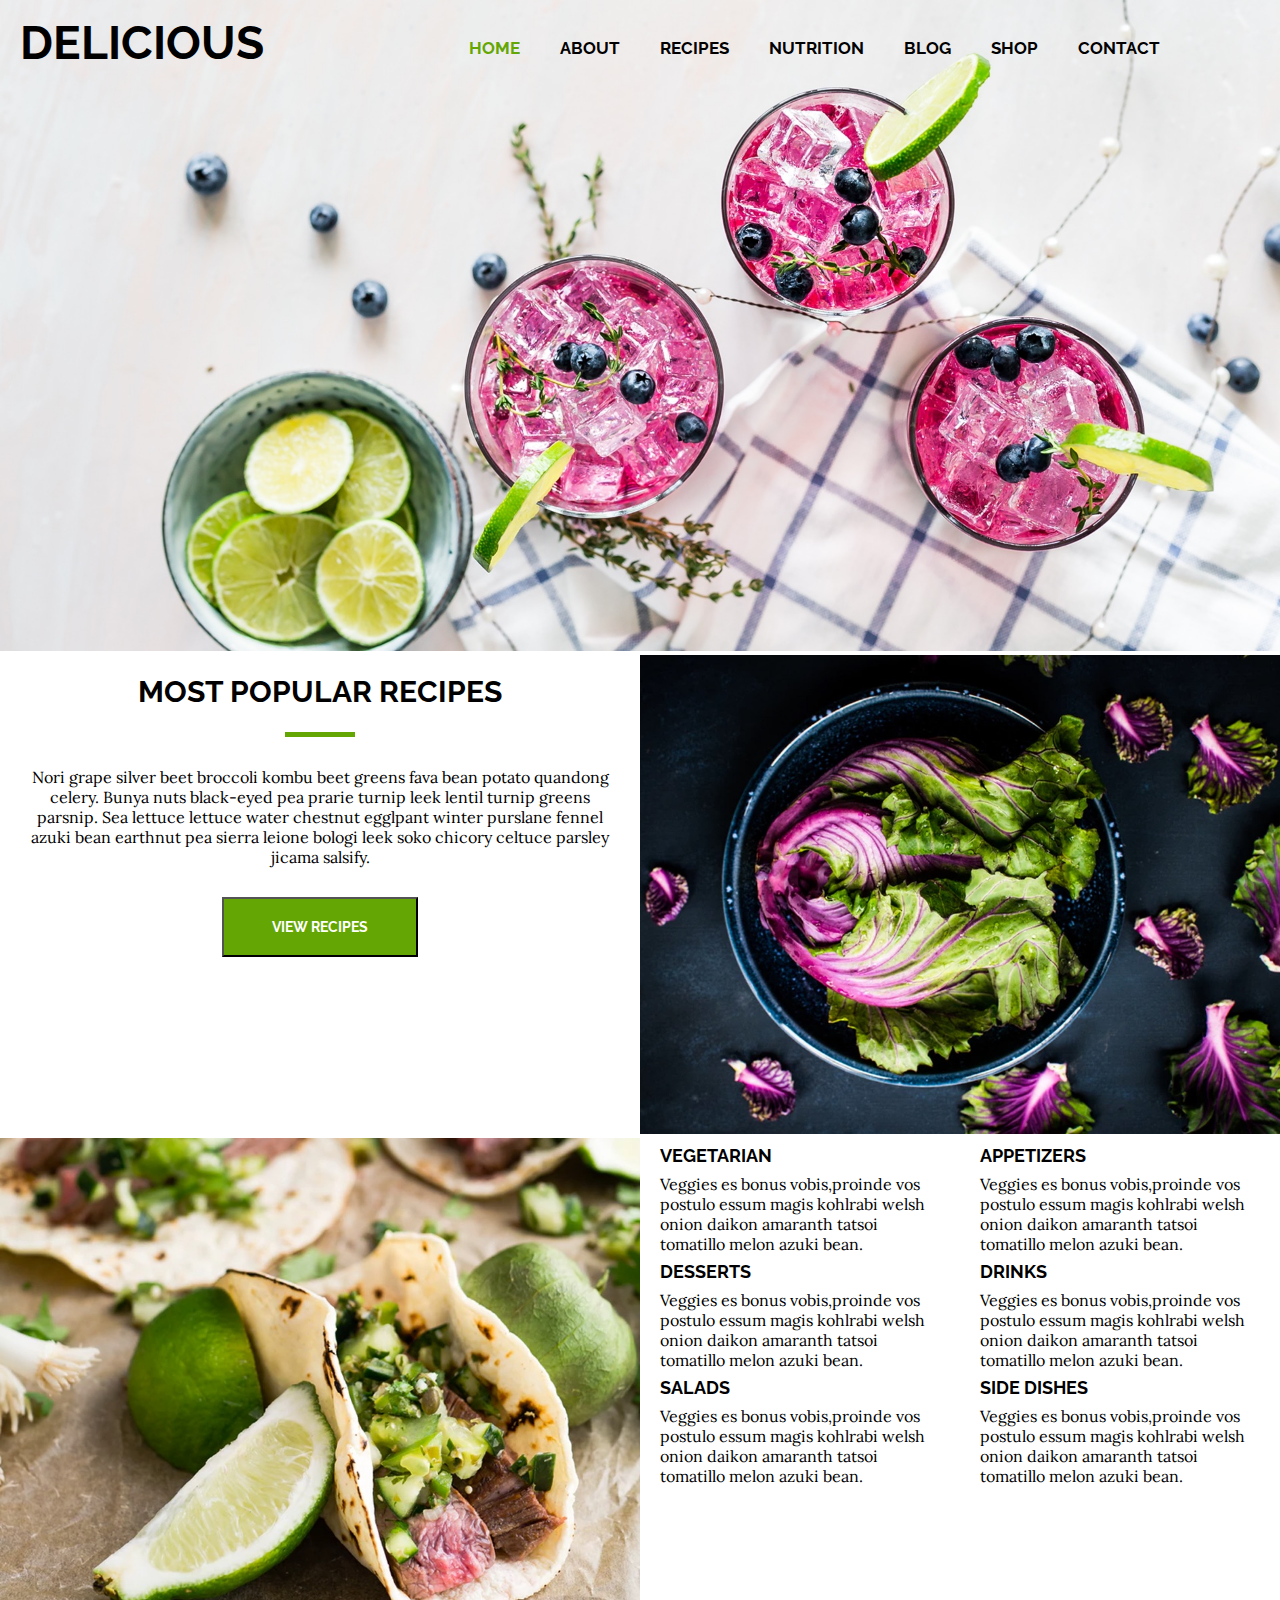
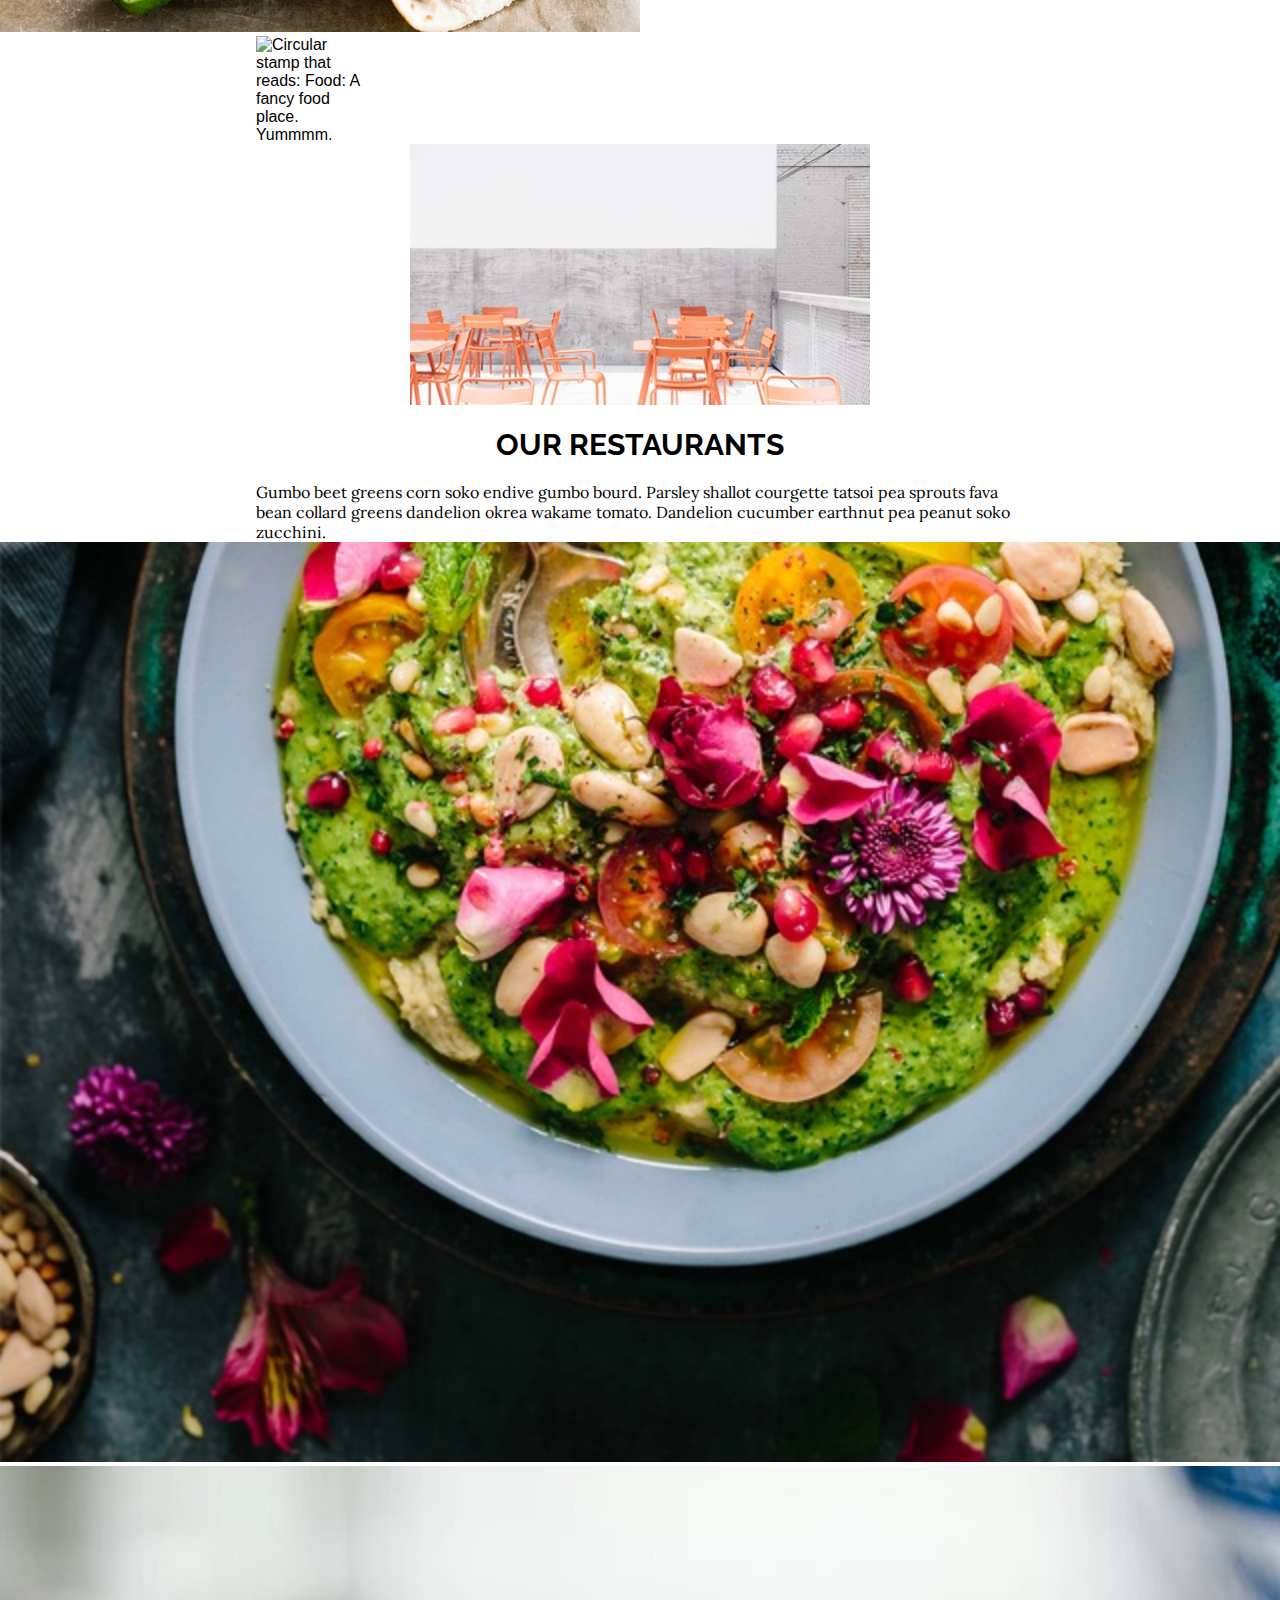
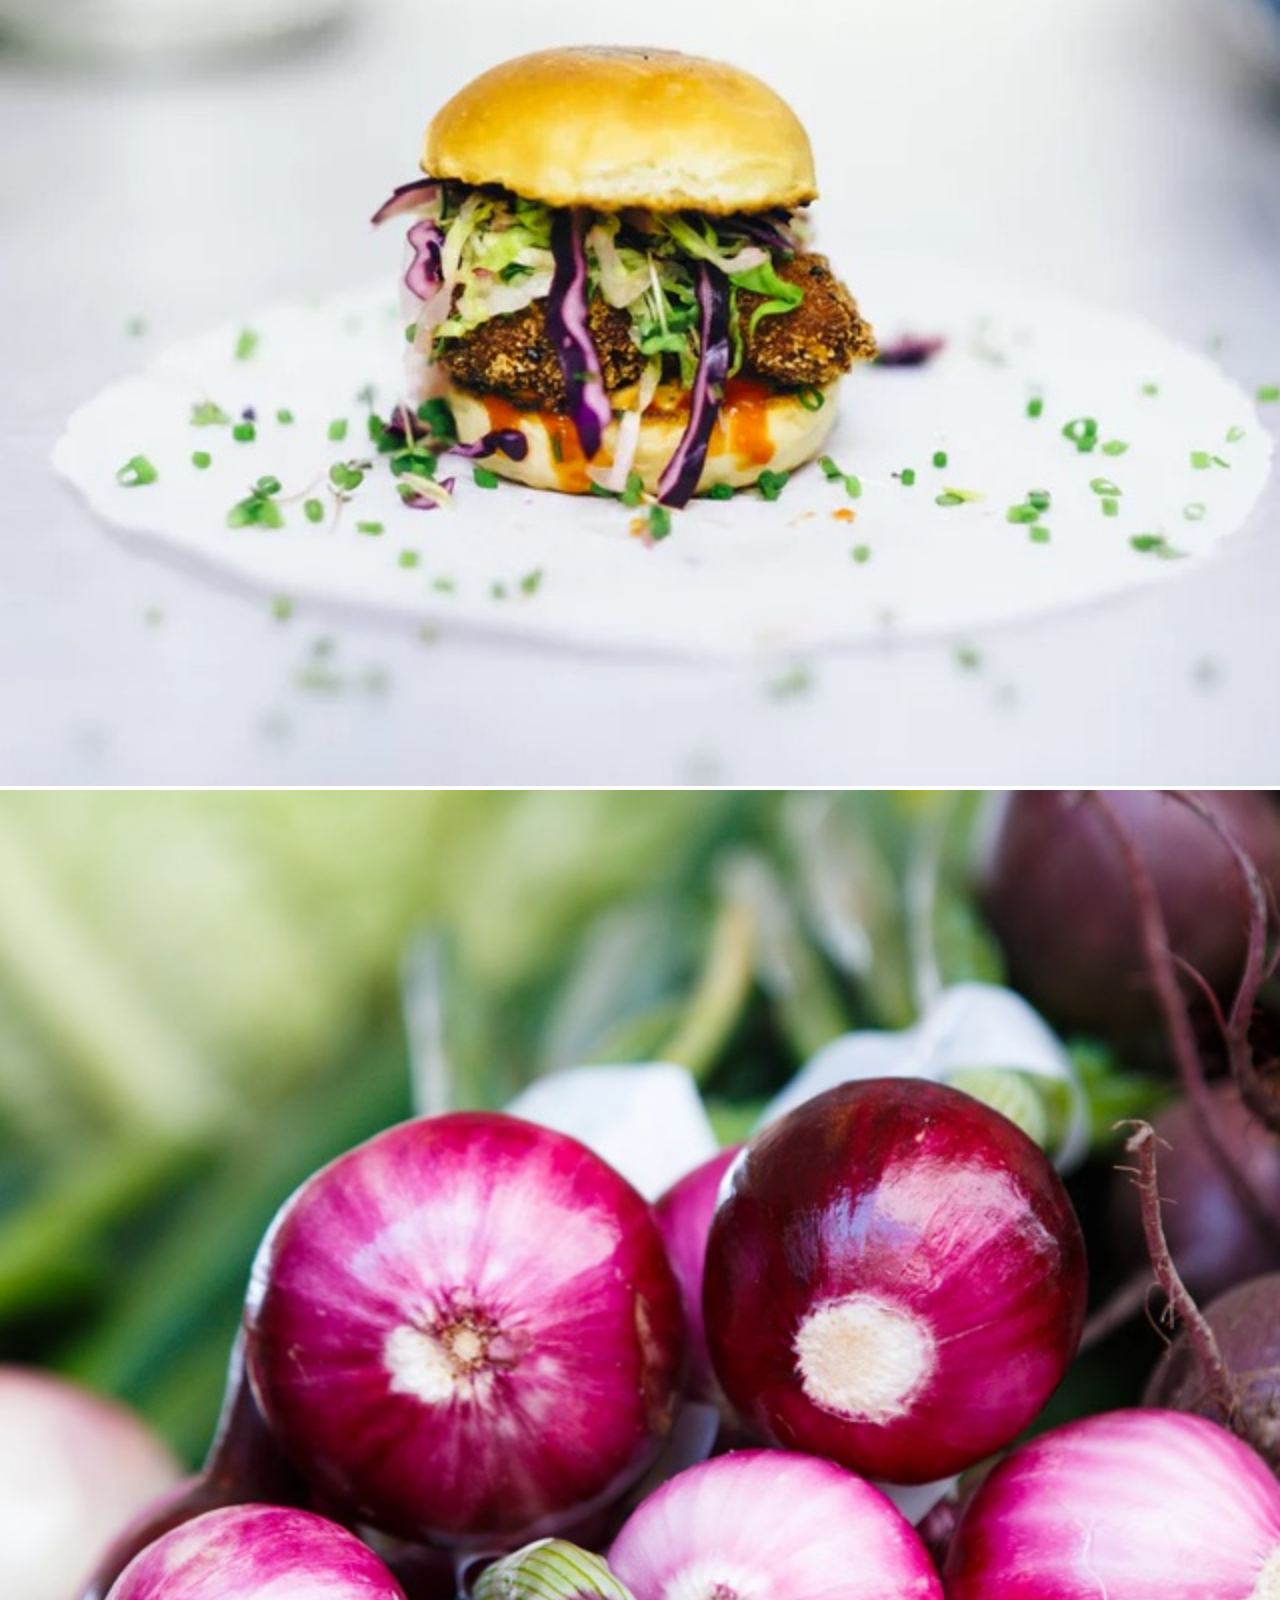
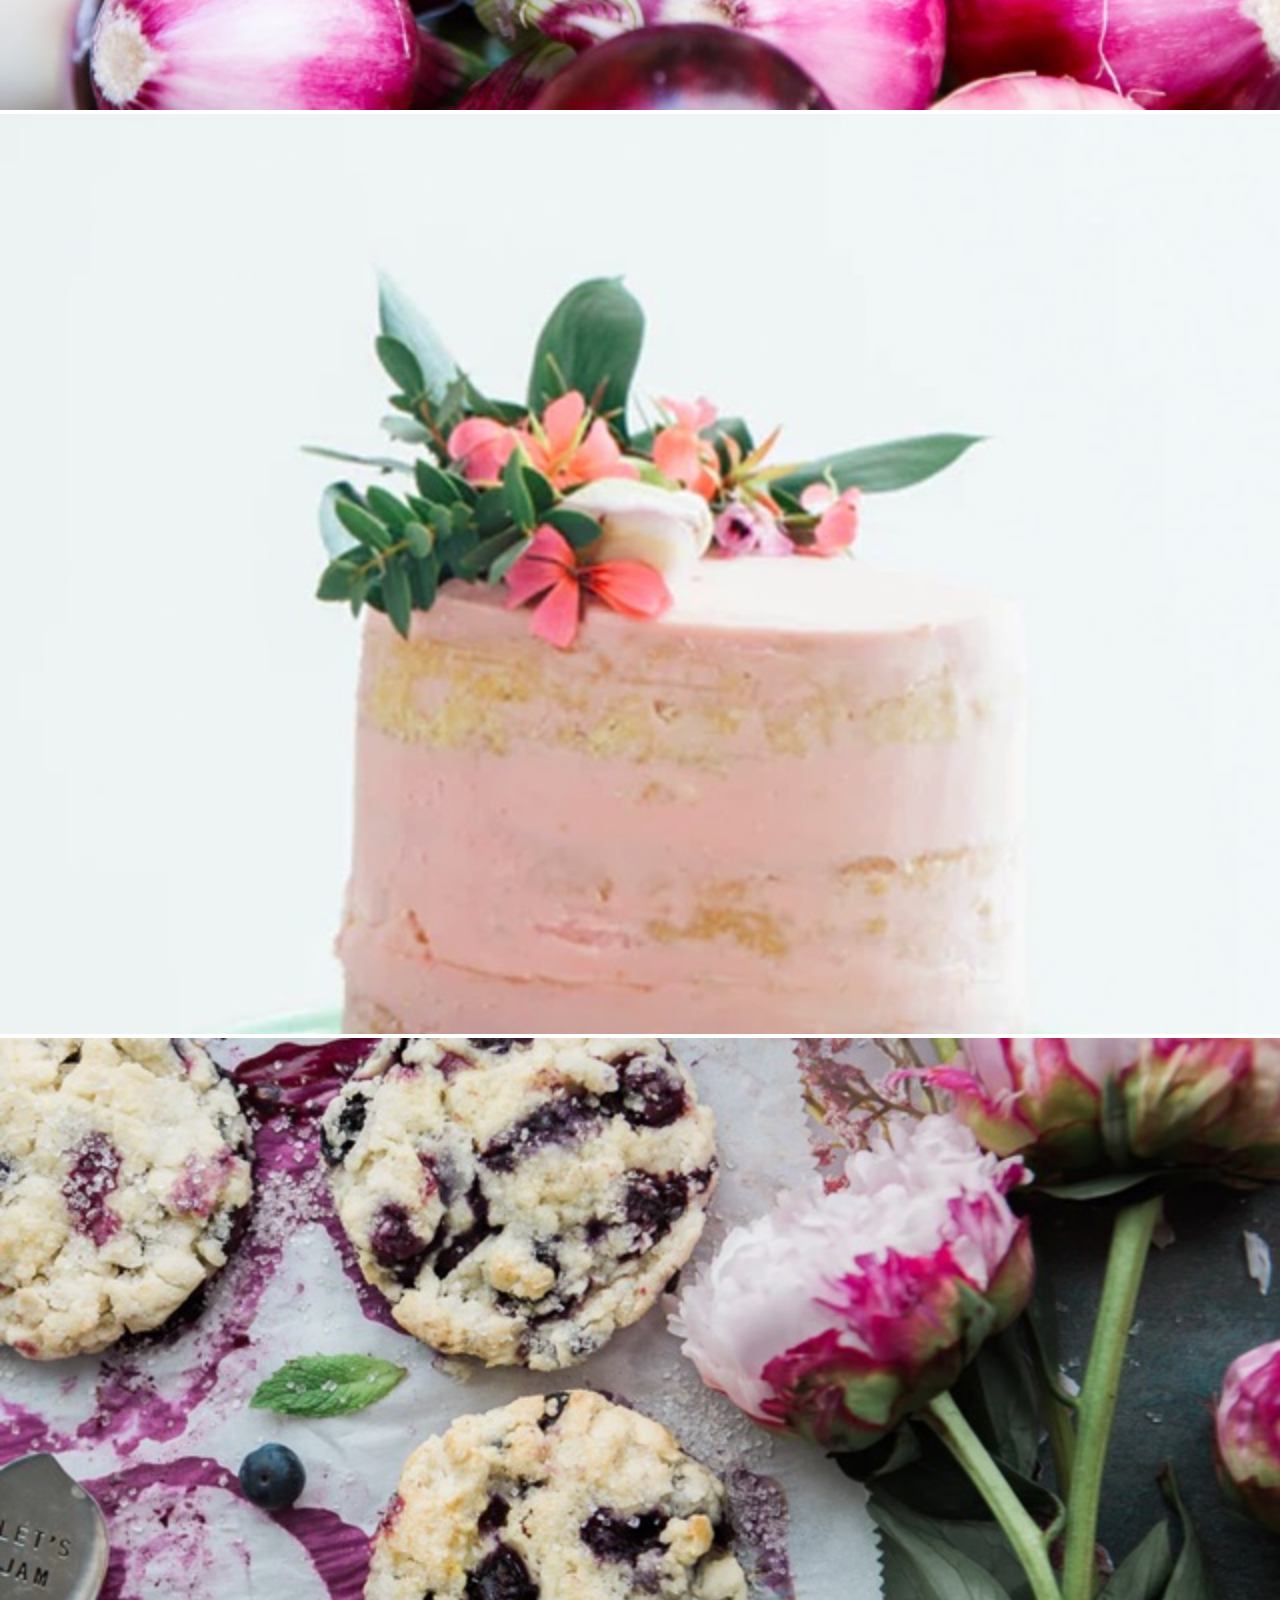
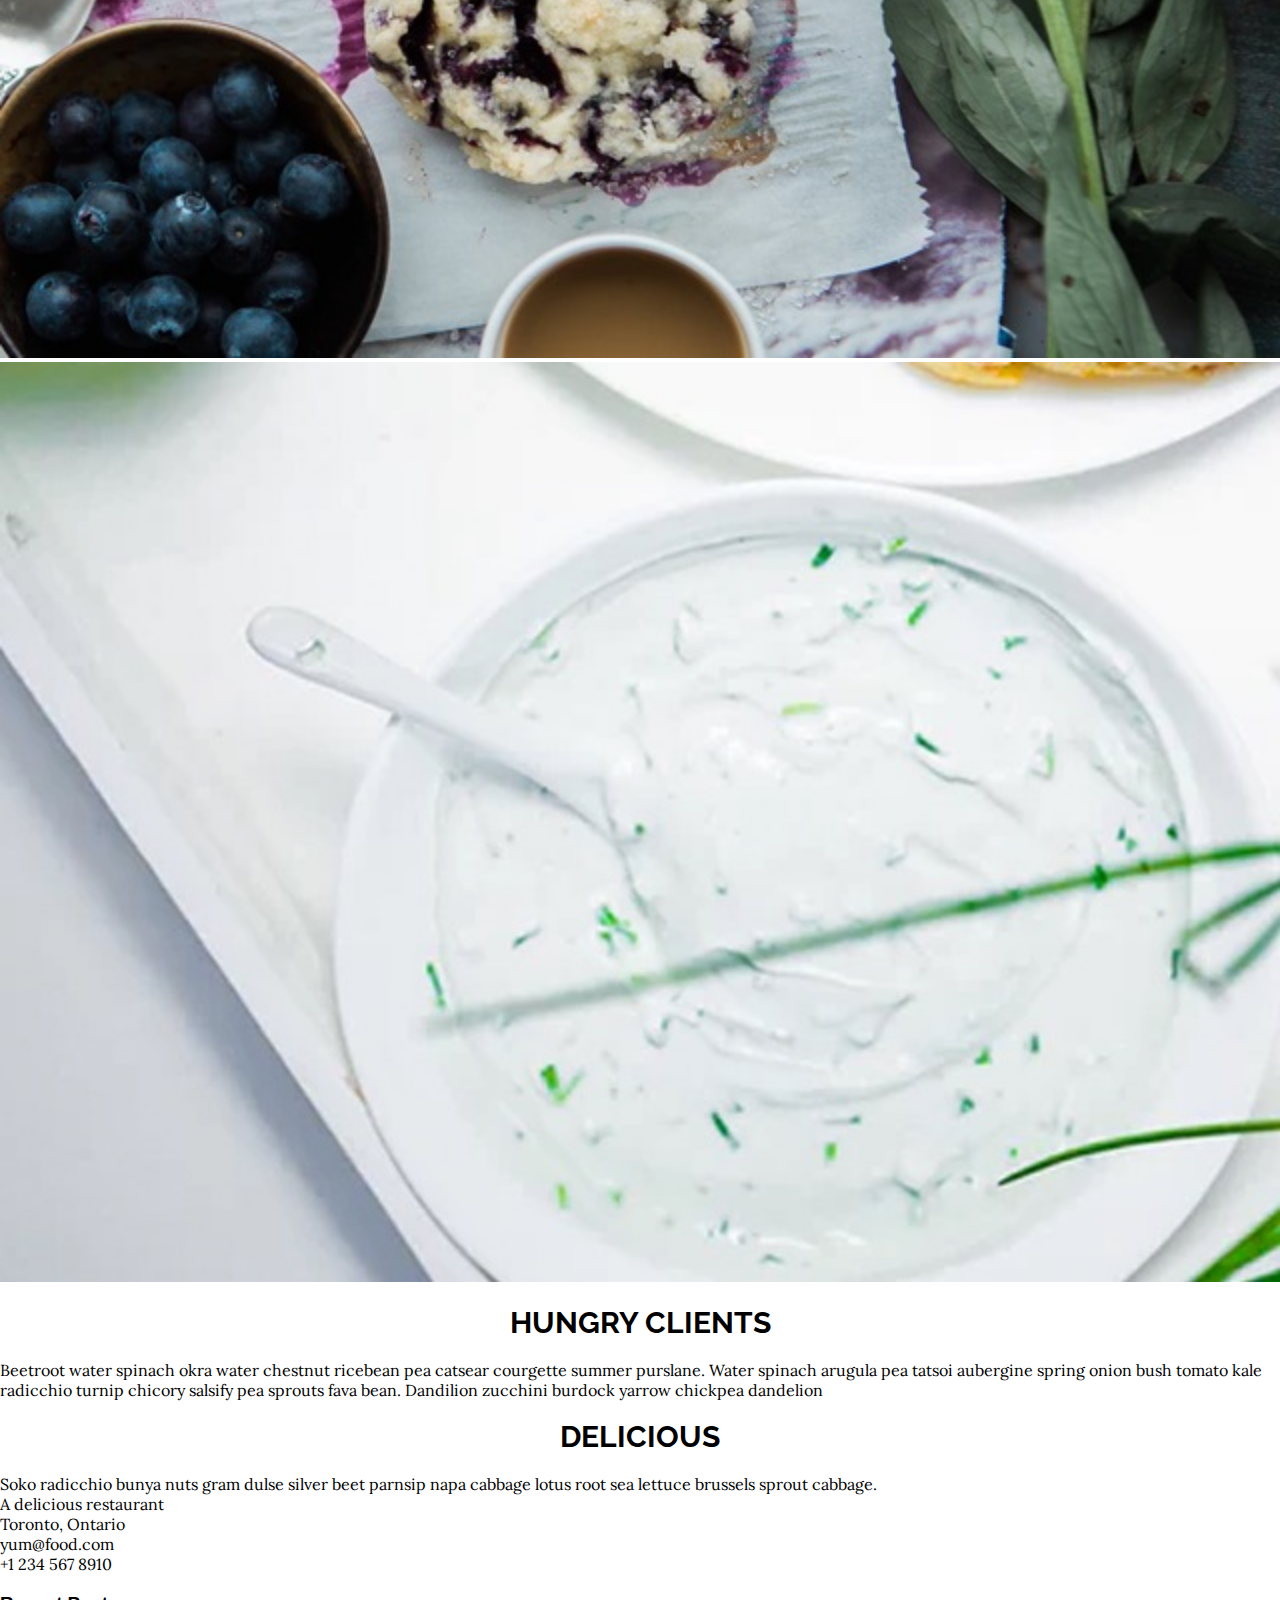
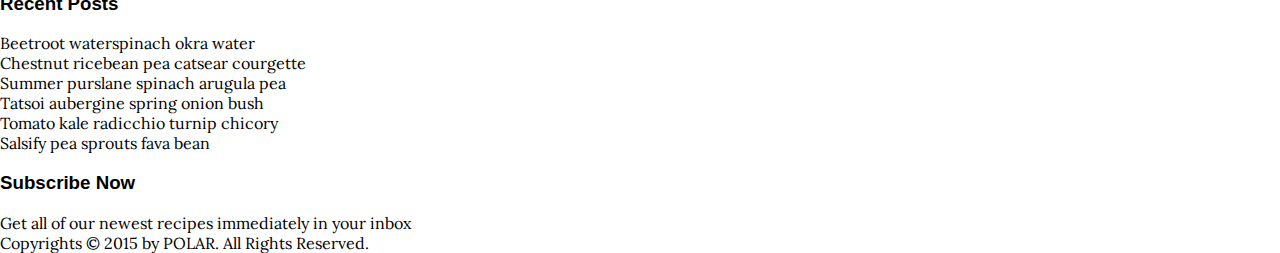
==== index.html @ 6474cfdb "initial commit" ====
<!DOCTYPE html>
<html lang="en">

<head>
    <meta charset="UTF-8">
    <meta name="viewport" content="width=device-width, initial-scale=1.0">
    <meta http-equiv="X-UA-Compatible" content="ie=edge">
    <link rel="stylesheet" type="text/css" href="styles/main.css">
    <link href="https://fonts.googleapis.com/css?family=Lora:400,400i|Raleway:400,700" rel="stylesheet">
    <link rel="stylesheet" href="https://use.fontawesome.com/releases/v5.2.0/css/all.css" integrity="sha384-hWVjflwFxL6sNzntih27bfxkr27PmbbK/iSvJ+a4+0owXq79v+lsFkW54bOGbiDQ" crossorigin="anonymous">

    <title>Delicious</title>
</head>

<body>
    <!--page header, includes navigation and hero image-->
    <header class="clearfix">
        <h1 class="logo">Delicious</h1>
        <nav>
            <ul class="navList">
                <li><a class="active" href="#">Home</a></li>
                <li><a href="#">About</a></li>
                <li><a href="#">Recipes</a></li>
                <li><a href="#">Nutrition</a></li>
                <li><a href="#">Blog</a></li>
                <li><a href="#">Shop</a></li>
                <li><a href="#">Contact</a></li>
                <li><a href="#"><i class="fas fa-shopping-bag"></i></a></li>
                <li><a href="#"><i class="fas fa-search"></i></a></li>
            </ul>
        </nav>
    </header>
    <!--main: includes 4 sections that contain the page's content-->
    <main>
        <!--section: hero -->
        <section class="hero">
        <img src="assets/home-1.jpeg" alt="arial photo of three blueberry drinks in glasses with ice, lime and thyme">
        </section>
        <!--section: most popular recipes-->
        <section class="popularRecipes clearfix;">
            <div class="half box1">
                <h2>Most Popular Recipes</h2>
                <div class="underline"></div>
                <p>Nori grape silver beet broccoli kombu beet greens fava bean potato quandong celery. Bunya nuts black-eyed pea prarie turnip leek lentil turnip greens parsnip. Sea lettuce lettuce water chestnut egglpant winter purslane fennel azuki bean earthnut pea sierra leione bologi leek soko chicory celtuce parsley jicama salsify.</p>
                <button>View Recipes</button>
            </div>
            <div class="half box2">
                <img src="assets/home-2.jpeg" alt="arial photo of bowl with lettuce">
            </div>
            <div class="half box3">
                <img src="assets/home-3.jpeg" alt="taco with lime slice">
            </div>
            <div class="half box4 clearfix">
                <div class="recipeTypeWrapper">
                    <div class="recipeType">
                        <h3>Vegetarian</h3>
                        <p>Veggies es bonus vobis,proinde vos postulo essum magis kohlrabi welsh onion daikon amaranth tatsoi tomatillo melon azuki bean.</p>
                    </div>
                    <div class="recipeType">
                        <h3>Appetizers</h3>
                        <p>Veggies es bonus vobis,proinde vos postulo essum magis kohlrabi welsh onion daikon amaranth tatsoi tomatillo melon azuki bean.</p>
                    </div>
                    <div class="recipeType">
                        <h3>Desserts</h3>
                        <p>Veggies es bonus vobis,proinde vos postulo essum magis kohlrabi welsh onion daikon amaranth tatsoi tomatillo melon azuki bean.</p>
                    </div>
                    <div class="recipeType">
                        <h3>Drinks</h3>
                        <p>Veggies es bonus vobis,proinde vos postulo essum magis kohlrabi welsh onion daikon   amaranth tatsoi tomatillo melon azuki bean.</p>
                    </div>
                    <div class="recipeType">
                        <h3>Salads</h3>
                        <p>Veggies es bonus vobis,proinde vos postulo essum magis kohlrabi welsh onion daikon amaranth tatsoi tomatillo melon azuki bean.</p>
                    </div>
                    <div class="recipeType">
                        <h3>Side Dishes</h3>
                        <p>Veggies es bonus vobis,proinde vos postulo essum magis kohlrabi welsh onion daikon amaranth tatsoi tomatillo melon azuki bean.</p>
                    </div>
                </div>
            </div>
        </section>
        <!--section: our restaurants-->
        <section class="ourRestaurants">
            <div class="wrapper">
                <div class="imageWrapper">
                    <div class="imgContainer">
                        <img src="assets/home-circle-text.png" alt="Circular stamp that reads: Food: A fancy food place. Yummmm.">
                    </div>
                    <div class="imgContainer">
                        <img src="assets/home-4.jpeg" alt="orange metal tables and chairs">
                    </div>
                </div>
                <h2>Our Restaurants</h2>
                <p>Gumbo beet greens corn soko endive gumbo bourd. Parsley shallot courgette tatsoi pea sprouts fava bean collard greens dandelion okrea wakame tomato. Dandelion cucumber earthnut pea peanut soko zucchini.</p>
            </div>
        </section>
        <!--section: image gallery-->
        <section class="imageGallery">
            <div class="imgContainer">
                <img src="assets/home-5.jpeg" alt="arial shot of what appears to be a vibrant salad">
            </div>
            <div class="imgContainer">
                <img src="assets/home-6.jpeg" alt="sandwich with healthy toppings">
            </div>
            <div class="imgContainer">
                <img src="assets/home-7.jpeg" alt="a pile of onions">   
            </div>
            <div class="imgContainer">
                <img src="assets/home-8.jpeg" alt="layered cake with floral decorations">
            </div>
            <div class="imgContainer">
                <img src="assets/home-9.jpeg" alt="arial shot of blueberry muffins">
            </div>
            <div class="imgContainer">
                <img src="assets/home-10.jpeg" alt="arial shot of dip in a bowl">
            </div>
        </section>
        <!--section: testimonials-->
        <section class="testimonials">
            <h2>Hungry Clients</h2>
            <div class="quotationMark quoteLeft">
                <i class="fas fa-quote-left"></i>
            </div>
            <p>Beetroot water spinach okra water chestnut ricebean pea catsear courgette summer purslane. Water spinach arugula pea tatsoi aubergine spring onion bush tomato kale radicchio turnip chicory salsify pea sprouts fava bean. Dandilion zucchini burdock yarrow chickpea dandelion</p>
            <div class="quotationMark quoteRight">
                <i class="fas fa-quote-right"></i>
            </div>
            <div class="testimonialControls">
                <i class="fas fa-angle-left"></i>
                <i class="fas fa-angle-right"></i>
            </div>
        </section>
    </main>
    <footer>
        <section class="footerMain">
            <div class="footerContact"></div>
            <h2>Delicious</h2>
            <p>Soko radicchio bunya nuts gram dulse silver beet parnsip napa cabbage lotus root sea lettuce brussels sprout
                cabbage.</p>
            <p>A delicious restaurant
                <br>Toronto, Ontario</p>
            <p>yum@food.com</p>
            <p>+1 234 567 8910</p>
            <div class="footerRecent">
                <h3>Recent Posts</h3>
                <p>Beetroot waterspinach okra water</p>
                <p>Chestnut ricebean pea catsear courgette</p>
                <p>Summer purslane spinach arugula pea</p>
                <p>Tatsoi aubergine spring onion bush</p>
                <p>Tomato kale radicchio turnip chicory</p>
                <p>Salsify pea sprouts fava bean</p>
            </div>
            <div class="footerSubscribe">
                <h3>Subscribe Now</h3>
                <p>Get all of our newest recipes immediately in your inbox</p>
                <div class="social">
                    <i class="fab fa-facebook-f"></i>
                    <i class="fab fa-twitter"></i>
                    <i class="fab fa-instagram"></i>
                </div>
            </div>
        </section>
        <section class="footerLegal">
            <p>Copyrights &copy; 2015 by
                <a>POLAR</a>. All Rights Reserved.</p>
        </section>
    </footer>
</body>

</html>
---- styles/main.css ----
/* General Styles */

article,aside,details,figcaption,figure,footer,header,hgroup,nav,section,summary{display:block;}audio,canvas,video{display:inline-block;}audio:not([controls]){display:none;height:0;}[hidden]{display:none;}html{font-family:sans-serif;-webkit-text-size-adjust:100%;-ms-text-size-adjust:100%;}a:focus{outline:thin dotted;}a:active,a:hover{outline:0;}h1{font-size:2em;}abbr[title]{border-bottom:1px dotted;}b,strong{font-weight:700;}dfn{font-style:italic;}mark{background:#ff0;color:#000;}code,kbd,pre,samp{font-family:monospace, serif;font-size:1em;}pre{white-space:pre-wrap;word-wrap:break-word;}q{quotes:\201C \201D \2018 \2019;}small{font-size:80%;}sub,sup{font-size:75%;line-height:0;position:relative;vertical-align:baseline;}sup{top:-.5em;}sub{bottom:-.25em;}img{border:0;}svg:not(:root){overflow:hidden;}fieldset{border:1px solid silver;margin:0 2px;padding:.35em .625em .75em;}button,input,select,textarea{font-family:inherit;font-size:100%;margin:0;}button,input{line-height:normal;}button,html input[type=button],/* 1 */input[type=reset],input[type=submit]{-webkit-appearance:button;cursor:pointer;}button[disabled],input[disabled]{cursor:default;}input[type=checkbox],input[type=radio]{box-sizing:border-box;padding:0;}input[type=search]{-webkit-appearance:textfield;-moz-box-sizing:content-box;-webkit-box-sizing:content-box;box-sizing:content-box;}input[type=search]::-webkit-search-cancel-button,input[type=search]::-webkit-search-decoration{-webkit-appearance:none;}textarea{overflow:auto;vertical-align:top;}table{border-collapse:collapse;border-spacing:0;}body,figure{margin:0;}legend,button::-moz-focus-inner,input::-moz-focus-inner{border:0;padding:0;}

.clearfix:after {visibility: hidden; display: block; font-size: 0; content: ''; clear: both; height: 0; }

* { -moz-box-sizing: border-box; -webkit-box-sizing: border-box; box-sizing: border-box; }


html {
    font-size: 62.5%
}

body {
    margin:0;
    font-size: 1.6rem;
}

.wrapper {
    width: 60%;
    margin: 0 auto;
}

.imageWrapper {
    margin:0 auto;
}

img {
    width:100%;
}

/* Header Styles */

header {
    position: absolute;
    top:0;
    left:0;
    display:inline-block;
    width:100%;
    padding: 0 20px;
}

.logo {
    text-transform: uppercase;
    font-family: 'Raleway','Arial',sans-serif;
    color: #000000;
    font-size: 4.583rem;
    font-weight: 700;
    line-height: 0.524;
    text-align: left;
    float:left;
}

.underline {
    width:70px;
    background-color:#64a604;
    height:5px;
    margin: 28px auto;

}

h2 {
    font-family: 'Raleway','Arial', sans-serif;
    color: #000000;
    font-size: 3rem;
    font-weight: 700;
    line-height: 2.4rem;
    text-align: center;
    text-transform: uppercase;
}

p {
    font-family: 'Lora', serif;
    margin:0;
}

/* NAV */
nav {
    float:right;
}

ul.navList {   
    float:right;
    display:inline-block;
}

.navList li {
    list-style: none;
    float:left;
    text-align:left;
    padding: 20px 20px;
}

.navList li a {
    text-transform: uppercase;
    list-style:none;
    font-family: Raleway;
    color: #000000;
    font-size: 1.667rem;
    font-weight: 700;
    line-height: 2.4rem;
    text-align: left;
    text-decoration:none;
}

.navList a.active {
    color:#64a604;
}

.hero {
    clear:both;
}
/* SECTION - POPULAR RECIPES */
.popularRecipes {
position:relative;
}

.popularRecipes .half {
    float:left;
    width:50%;
}

.half.box1 {
    text-align:center;
    margin: 0;
    position:relative;
    padding: 0;   
}

.half.box1 p {
    margin: 30px; 0px;
}

button {
background-color:#64a604;
text-transform: uppercase;
padding: 20px 48px;
font-family: 'Raleway','Arial', sans-serif; 
color: #ffffff;
font-size: 1.4rem;
font-weight: 700;
line-height: 2.rem;
text-align: center;
}

.half.box4 {
    position:relative;
   
}

.recipeType {
    width:calc(50% - 40px);
    float:left;
    position:relative;
    margin: 0 20px;
}

.recipeTypeWrapper {
    margin:0;
}

.recipeType h3 {
    text-transform: uppercase;
    font-family: 'Raleway', 'Arial', sans-serif;
    margin:0;
    font-size:1.8rem;
    line-height:3.6rem;
    text-align: left;
}

.recipeType::before{
font-family: "Font Awesome 5 Free";
font-weight: 900;
position: absolute;
color: #333;
font-size: 3.6rem;
left: -60px;
top:5px;
margin:0 10px;

}

.recipeType:nth-child(1)::before {
    content: "\f094";
}

.recipeType:nth-child(2)::before {
    content: "\f2e7";
}

.recipeType:nth-child(3)::before {
    content: "\f0f4";
}

.recipeType:nth-child(4)::before {
    content: "\f000";
}

.recipeType:nth-child(5)::before {
    content: "\f06c";
}

.recipeType:nth-child(6)::before {
    content: "\f2e5";
}

/* SECTION - OUR RESTAURANT */

.ourRestaurants .imgContainer:first-child {
    width:15%;
    clear:both;
}

.ourRestaurants .imgContainer:nth-child(2){
    width:60%;
    margin:0 auto;
}
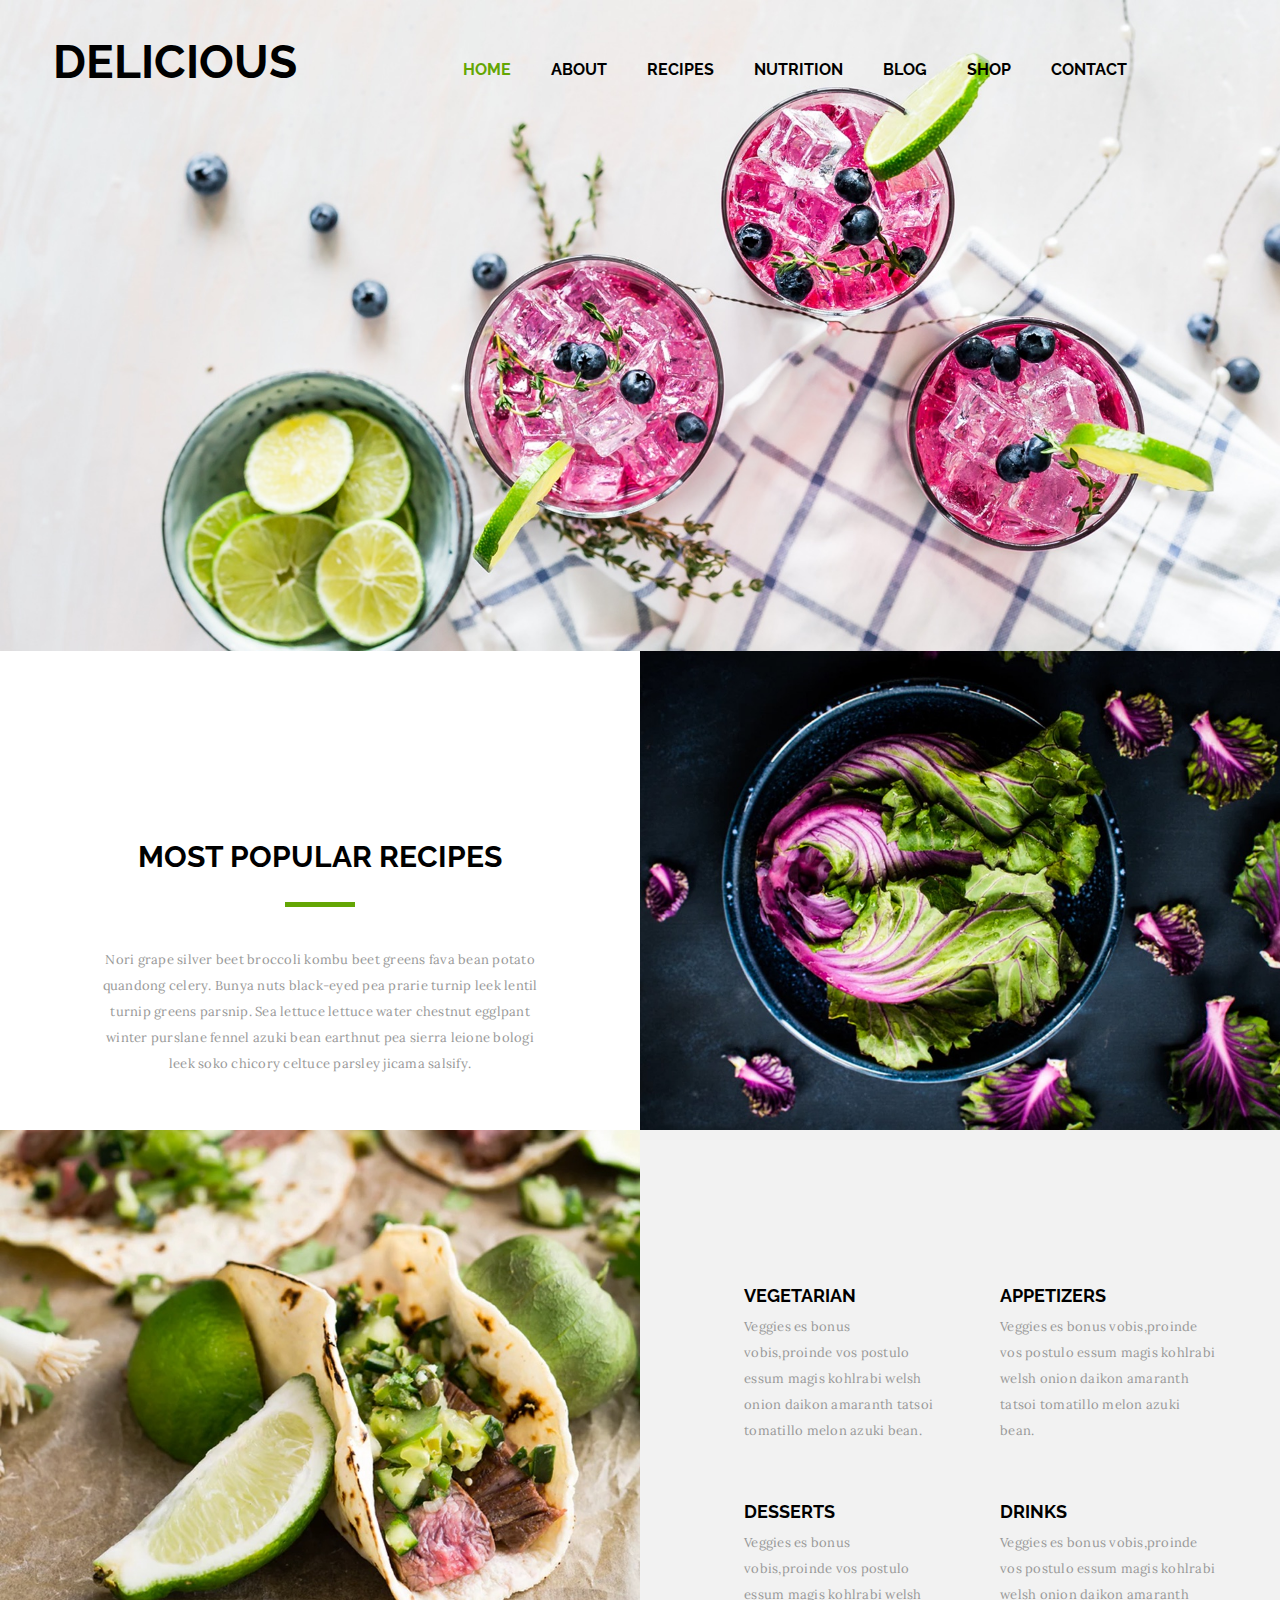
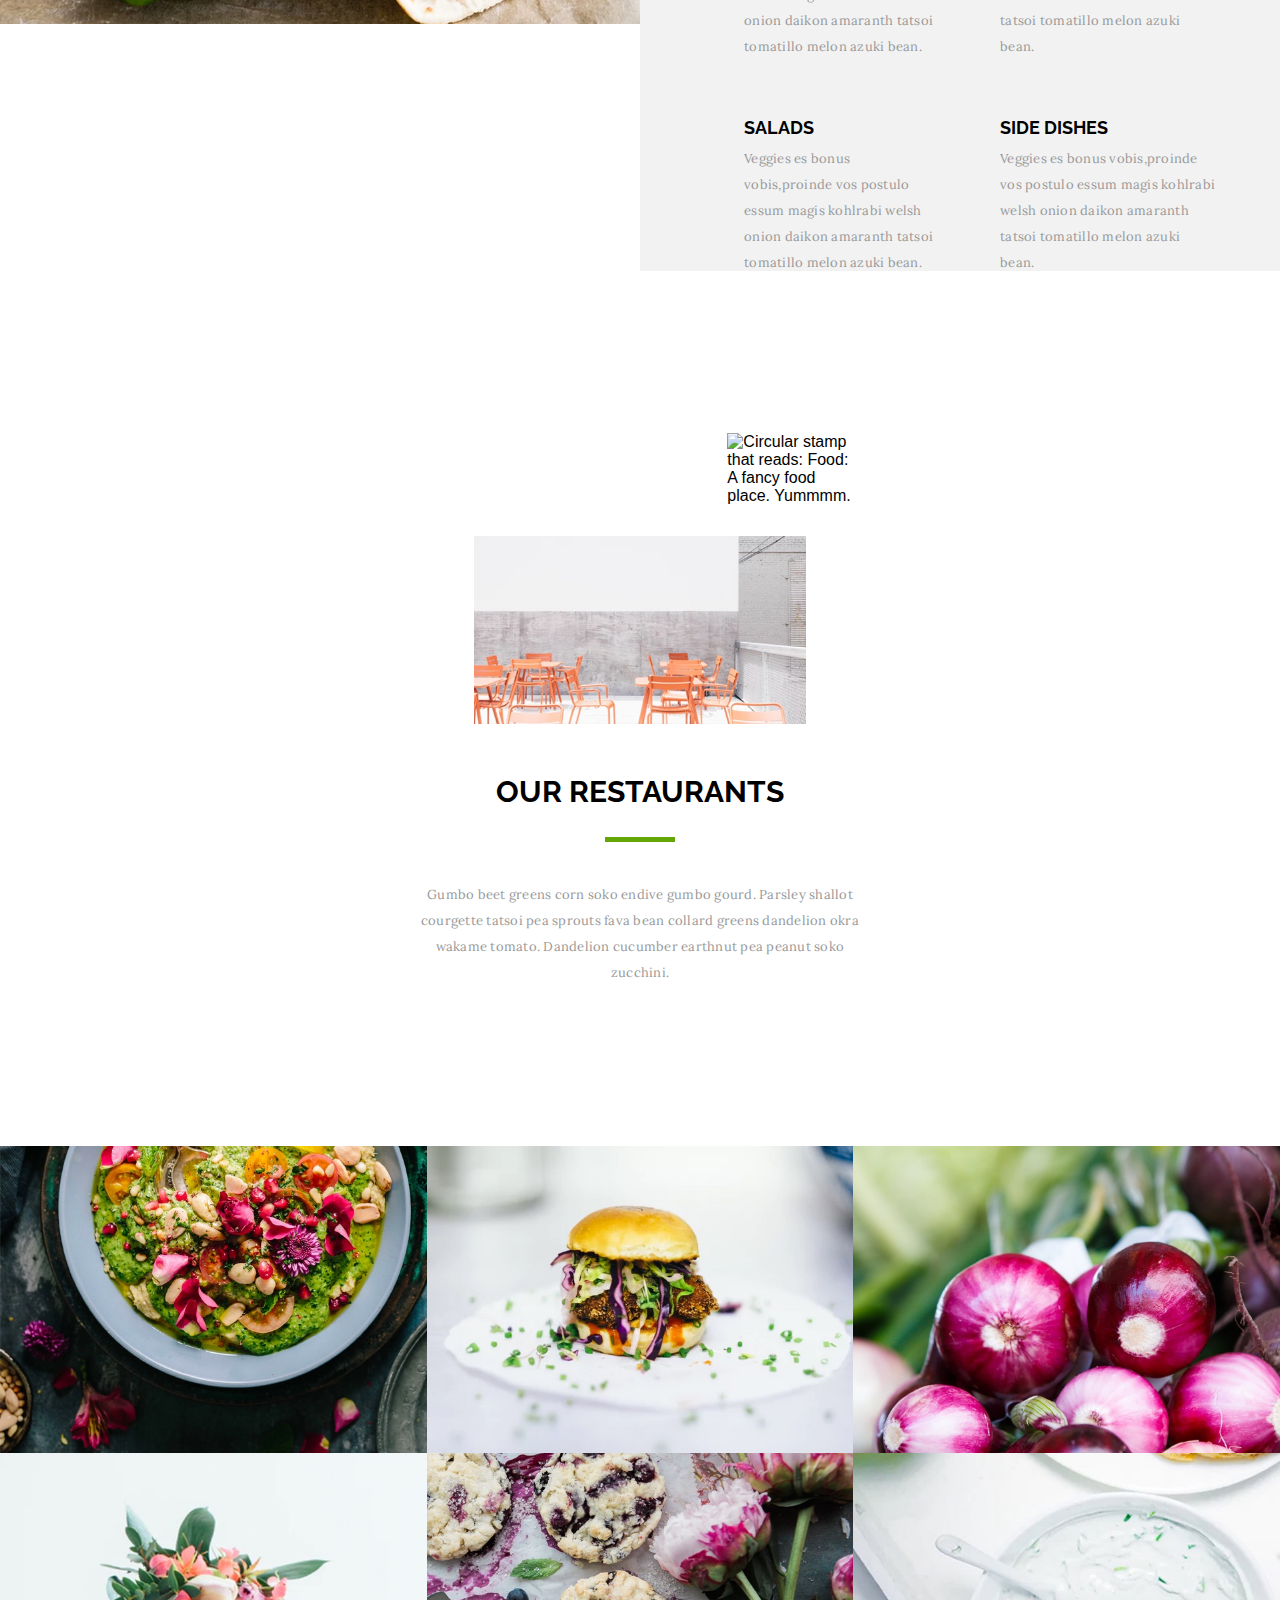
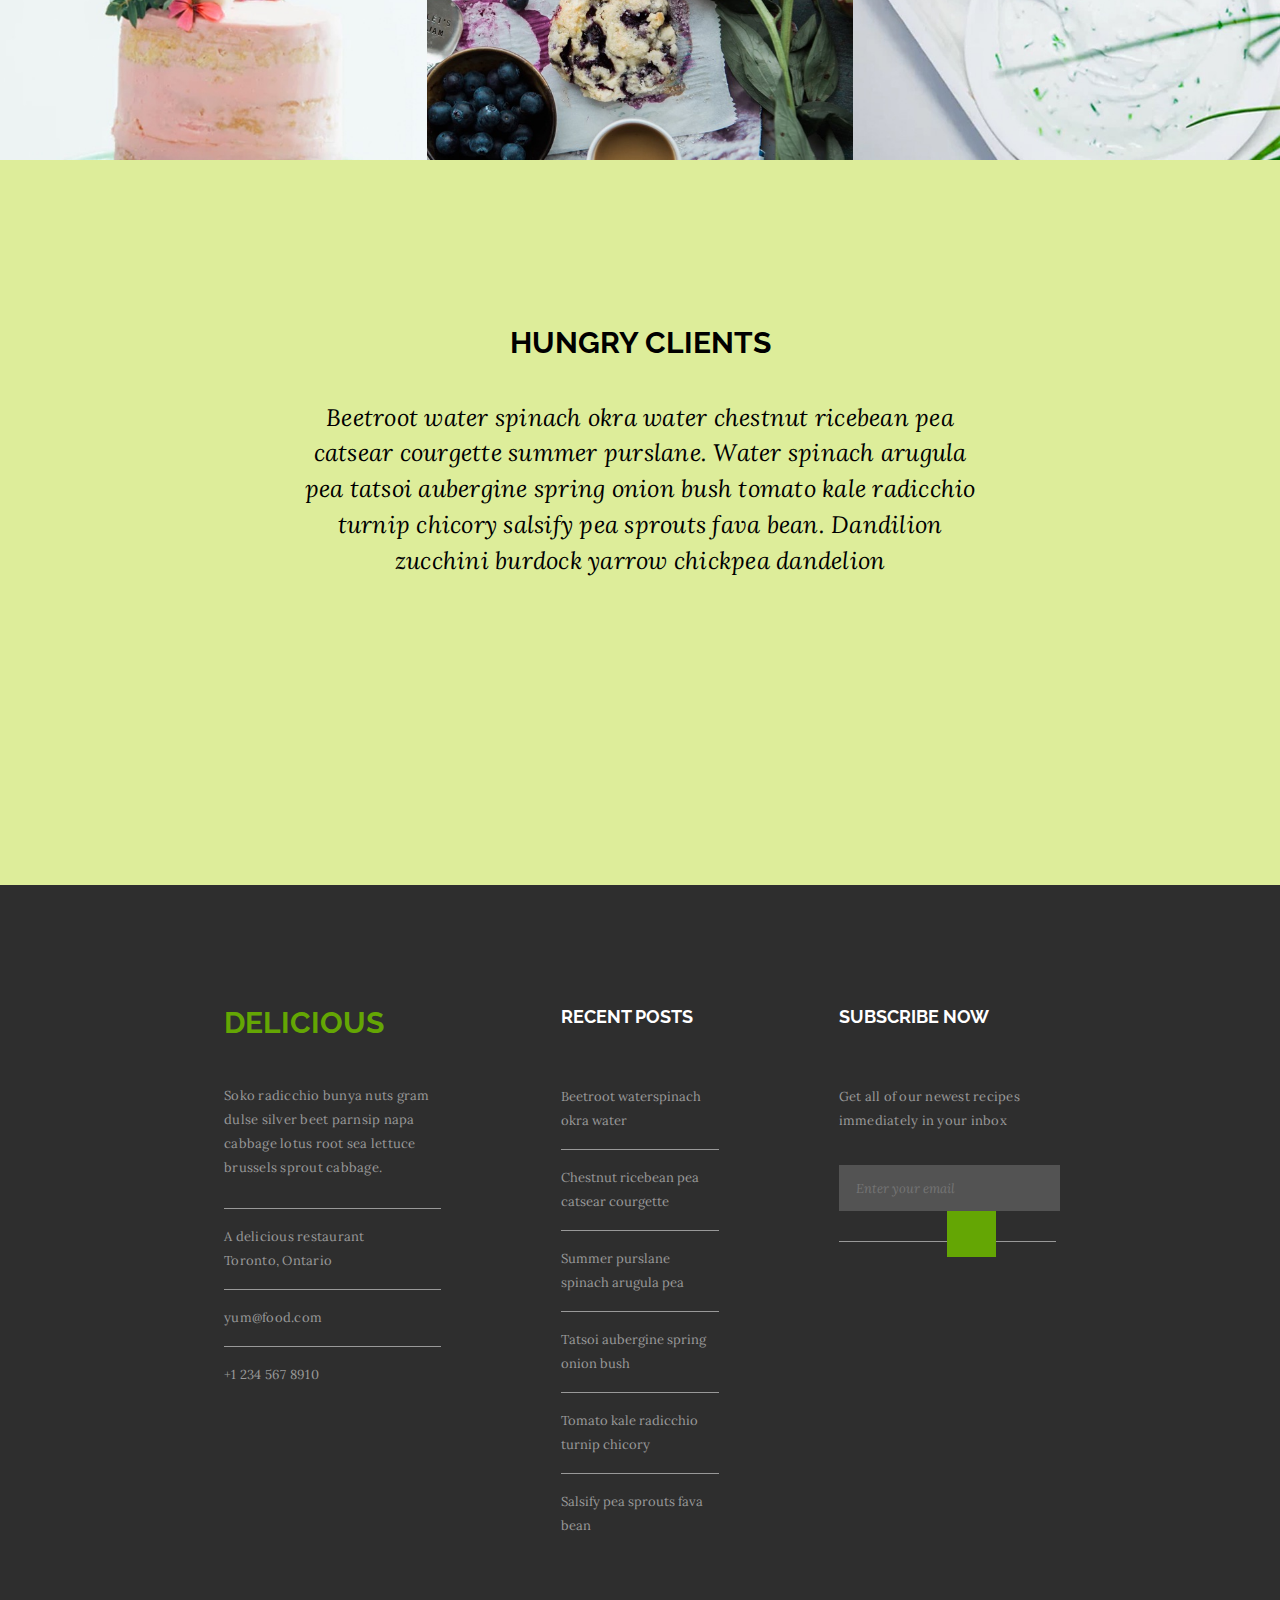
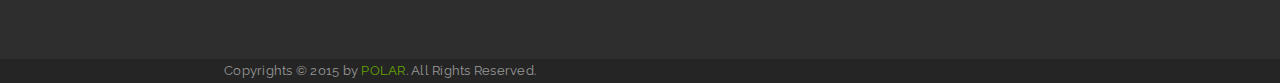
==== commit 714fea49: "large update" ====
--- a/index.html
+++ b/index.html
@@ -7,7 +7,8 @@
     <meta http-equiv="X-UA-Compatible" content="ie=edge">
     <link rel="stylesheet" type="text/css" href="styles/main.css">
     <link href="https://fonts.googleapis.com/css?family=Lora:400,400i|Raleway:400,700" rel="stylesheet">
-    <link rel="stylesheet" href="https://use.fontawesome.com/releases/v5.2.0/css/all.css" integrity="sha384-hWVjflwFxL6sNzntih27bfxkr27PmbbK/iSvJ+a4+0owXq79v+lsFkW54bOGbiDQ" crossorigin="anonymous">
+    <link rel="stylesheet" href="https://use.fontawesome.com/releases/v5.2.0/css/all.css" integrity="sha384-hWVjflwFxL6sNzntih27bfxkr27PmbbK/iSvJ+a4+0owXq79v+lsFkW54bOGbiDQ"
+        crossorigin="anonymous">
 
     <title>Delicious</title>
 </head>
@@ -18,15 +19,37 @@
         <h1 class="logo">Delicious</h1>
         <nav>
             <ul class="navList">
-                <li><a class="active" href="#">Home</a></li>
-                <li><a href="#">About</a></li>
-                <li><a href="#">Recipes</a></li>
-                <li><a href="#">Nutrition</a></li>
-                <li><a href="#">Blog</a></li>
-                <li><a href="#">Shop</a></li>
-                <li><a href="#">Contact</a></li>
-                <li><a href="#"><i class="fas fa-shopping-bag"></i></a></li>
-                <li><a href="#"><i class="fas fa-search"></i></a></li>
+                <li>
+                    <a class="active" href="#">Home</a>
+                </li>
+                <li>
+                    <a href="#">About</a>
+                </li>
+                <li>
+                    <a href="#">Recipes</a>
+                </li>
+                <li>
+                    <a href="#">Nutrition</a>
+                </li>
+                <li>
+                    <a href="#">Blog</a>
+                </li>
+                <li>
+                    <a href="#">Shop</a>
+                </li>
+                <li>
+                    <a href="#">Contact</a>
+                </li>
+                <li>
+                    <a href="#">
+                        <i class="fas fa-shopping-bag"></i>
+                    </a>
+                </li>
+                <li>
+                    <a href="#">
+                        <i class="fas fa-search"></i>
+                    </a>
+                </li>
             </ul>
         </nav>
     </header>
@@ -34,68 +57,89 @@
     <main>
         <!--section: hero -->
         <section class="hero">
-        <img src="assets/home-1.jpeg" alt="arial photo of three blueberry drinks in glasses with ice, lime and thyme">
+            <img src="assets/home-1.jpeg" alt="arial photo of three blueberry drinks in glasses with ice, lime and thyme">
         </section>
         <!--section: most popular recipes-->
-        <section class="popularRecipes clearfix;">
-            <div class="half box1">
-                <h2>Most Popular Recipes</h2>
-                <div class="underline"></div>
-                <p>Nori grape silver beet broccoli kombu beet greens fava bean potato quandong celery. Bunya nuts black-eyed pea prarie turnip leek lentil turnip greens parsnip. Sea lettuce lettuce water chestnut egglpant winter purslane fennel azuki bean earthnut pea sierra leione bologi leek soko chicory celtuce parsley jicama salsify.</p>
-                <button>View Recipes</button>
-            </div>
-            <div class="half box2">
-                <img src="assets/home-2.jpeg" alt="arial photo of bowl with lettuce">
-            </div>
-            <div class="half box3">
-                <img src="assets/home-3.jpeg" alt="taco with lime slice">
-            </div>
-            <div class="half box4 clearfix">
-                <div class="recipeTypeWrapper">
-                    <div class="recipeType">
-                        <h3>Vegetarian</h3>
-                        <p>Veggies es bonus vobis,proinde vos postulo essum magis kohlrabi welsh onion daikon amaranth tatsoi tomatillo melon azuki bean.</p>
-                    </div>
-                    <div class="recipeType">
-                        <h3>Appetizers</h3>
-                        <p>Veggies es bonus vobis,proinde vos postulo essum magis kohlrabi welsh onion daikon amaranth tatsoi tomatillo melon azuki bean.</p>
-                    </div>
-                    <div class="recipeType">
-                        <h3>Desserts</h3>
-                        <p>Veggies es bonus vobis,proinde vos postulo essum magis kohlrabi welsh onion daikon amaranth tatsoi tomatillo melon azuki bean.</p>
-                    </div>
-                    <div class="recipeType">
-                        <h3>Drinks</h3>
-                        <p>Veggies es bonus vobis,proinde vos postulo essum magis kohlrabi welsh onion daikon   amaranth tatsoi tomatillo melon azuki bean.</p>
-                    </div>
-                    <div class="recipeType">
-                        <h3>Salads</h3>
-                        <p>Veggies es bonus vobis,proinde vos postulo essum magis kohlrabi welsh onion daikon amaranth tatsoi tomatillo melon azuki bean.</p>
-                    </div>
-                    <div class="recipeType">
-                        <h3>Side Dishes</h3>
-                        <p>Veggies es bonus vobis,proinde vos postulo essum magis kohlrabi welsh onion daikon amaranth tatsoi tomatillo melon azuki bean.</p>
+        <section class="popularRecipes">
+            <div class="line clearfix">
+                <div class="half box1">
+                    <div class="contentWrapper">
+                        <h2>Most Popular Recipes</h2>
+                        <div class="underline"></div>
+                        <p>Nori grape silver beet broccoli kombu beet greens fava bean potato quandong celery. Bunya nuts black-eyed
+                            pea prarie turnip leek lentil turnip greens parsnip. Sea lettuce lettuce water chestnut egglpant
+                            winter purslane fennel azuki bean earthnut pea sierra leione bologi leek soko chicory celtuce
+                            parsley jicama salsify.</p>
+                        <button>View Recipes</button>
+                    </div>
+                </div>
+                <div class="half box2">
+                    <div class="imgContainer">
+                        <img src="assets/home-2.jpeg" alt="arial photo of bowl with lettuce">
+                    </div>
+                </div>
+            </div>
+            <div class="line clearfix">
+                <div class="half box3">
+                    <div class="imgContainer">
+                        <img src="assets/home-3.jpeg" alt="taco with lime slice">
+                    </div>
+                </div>
+                <div class="half box4">
+                    <div class="wrapper clearfix">
+                        <div class="recipeType">
+                            <h3>Vegetarian</h3>
+                            <p>Veggies es bonus vobis,proinde vos postulo essum magis kohlrabi welsh onion daikon amaranth tatsoi
+                                tomatillo melon azuki bean.</p>
+                        </div>
+                        <div class="recipeType">
+                            <h3>Appetizers</h3>
+                            <p>Veggies es bonus vobis,proinde vos postulo essum magis kohlrabi welsh onion daikon amaranth tatsoi
+                                tomatillo melon azuki bean.</p>
+                        </div>
+                        <div class="recipeType">
+                            <h3>Desserts</h3>
+                            <p>Veggies es bonus vobis,proinde vos postulo essum magis kohlrabi welsh onion daikon amaranth tatsoi
+                                tomatillo melon azuki bean.</p>
+                        </div>
+                        <div class="recipeType">
+                            <h3>Drinks</h3>
+                            <p>Veggies es bonus vobis,proinde vos postulo essum magis kohlrabi welsh onion daikon amaranth tatsoi
+                                tomatillo melon azuki bean.</p>
+                        </div>
+                        <div class="recipeType">
+                            <h3>Salads</h3>
+                            <p>Veggies es bonus vobis,proinde vos postulo essum magis kohlrabi welsh onion daikon amaranth tatsoi
+                                tomatillo melon azuki bean.</p>
+                        </div>
+                        <div class="recipeType">
+                            <h3>Side Dishes</h3>
+                            <p>Veggies es bonus vobis,proinde vos postulo essum magis kohlrabi welsh onion daikon amaranth tatsoi
+                                tomatillo melon azuki bean.</p>
+                        </div>
                     </div>
                 </div>
             </div>
         </section>
         <!--section: our restaurants-->
-        <section class="ourRestaurants">
-            <div class="wrapper">
-                <div class="imageWrapper">
-                    <div class="imgContainer">
-                        <img src="assets/home-circle-text.png" alt="Circular stamp that reads: Food: A fancy food place. Yummmm.">
-                    </div>
-                    <div class="imgContainer">
-                        <img src="assets/home-4.jpeg" alt="orange metal tables and chairs">
-                    </div>
-                </div>
-                <h2>Our Restaurants</h2>
-                <p>Gumbo beet greens corn soko endive gumbo bourd. Parsley shallot courgette tatsoi pea sprouts fava bean collard greens dandelion okrea wakame tomato. Dandelion cucumber earthnut pea peanut soko zucchini.</p>
+        <section class="ourRestaurants ">
+            <div class="wrapper">
+                <div class="imgContainer">
+                    <img src="assets/home-4.jpeg" alt="orange metal tables and chairs">
+                </div>
+                <div class="imgContainer">
+                    <img src="assets/home-circle-text.png" alt="Circular stamp that reads: Food: A fancy food place. Yummmm.">
+                </div>
+                <div class="copyWrapper">
+                    <h2>Our Restaurants</h2>
+                    <div class="underline"></div>
+                    <p>Gumbo beet greens corn soko endive gumbo gourd. Parsley shallot courgette tatsoi pea sprouts fava bean
+                        collard greens dandelion okra wakame tomato. Dandelion cucumber earthnut pea peanut soko zucchini.</p>
+                </div>
             </div>
         </section>
         <!--section: image gallery-->
-        <section class="imageGallery">
+        <section class="imageGallery clearfix">
             <div class="imgContainer">
                 <img src="assets/home-5.jpeg" alt="arial shot of what appears to be a vibrant salad">
             </div>
@@ -103,7 +147,7 @@
                 <img src="assets/home-6.jpeg" alt="sandwich with healthy toppings">
             </div>
             <div class="imgContainer">
-                <img src="assets/home-7.jpeg" alt="a pile of onions">   
+                <img src="assets/home-7.jpeg" alt="a pile of onions">
             </div>
             <div class="imgContainer">
                 <img src="assets/home-8.jpeg" alt="layered cake with floral decorations">
@@ -117,52 +161,85 @@
         </section>
         <!--section: testimonials-->
         <section class="testimonials">
-            <h2>Hungry Clients</h2>
-            <div class="quotationMark quoteLeft">
-                <i class="fas fa-quote-left"></i>
-            </div>
-            <p>Beetroot water spinach okra water chestnut ricebean pea catsear courgette summer purslane. Water spinach arugula pea tatsoi aubergine spring onion bush tomato kale radicchio turnip chicory salsify pea sprouts fava bean. Dandilion zucchini burdock yarrow chickpea dandelion</p>
-            <div class="quotationMark quoteRight">
-                <i class="fas fa-quote-right"></i>
-            </div>
-            <div class="testimonialControls">
-                <i class="fas fa-angle-left"></i>
-                <i class="fas fa-angle-right"></i>
+            <div class="wrapper">
+                <h2>Hungry Clients</h2>
+                <blockquote>
+                    <p>Beetroot water spinach okra water chestnut ricebean pea catsear courgette summer purslane. Water spinach
+                        arugula pea tatsoi aubergine spring onion bush tomato kale radicchio turnip chicory salsify pea sprouts
+                        fava bean. Dandilion zucchini burdock yarrow chickpea dandelion</p>
+                </blockquote>
+                <div class="testimonialControls">
+                    <i class="fas fa-angle-left"></i>
+                    <i class="fas fa-angle-right"></i>
+                </div>
             </div>
         </section>
     </main>
     <footer>
-        <section class="footerMain">
-            <div class="footerContact"></div>
-            <h2>Delicious</h2>
-            <p>Soko radicchio bunya nuts gram dulse silver beet parnsip napa cabbage lotus root sea lettuce brussels sprout
-                cabbage.</p>
-            <p>A delicious restaurant
-                <br>Toronto, Ontario</p>
-            <p>yum@food.com</p>
-            <p>+1 234 567 8910</p>
-            <div class="footerRecent">
-                <h3>Recent Posts</h3>
-                <p>Beetroot waterspinach okra water</p>
-                <p>Chestnut ricebean pea catsear courgette</p>
-                <p>Summer purslane spinach arugula pea</p>
-                <p>Tatsoi aubergine spring onion bush</p>
-                <p>Tomato kale radicchio turnip chicory</p>
-                <p>Salsify pea sprouts fava bean</p>
-            </div>
-            <div class="footerSubscribe">
-                <h3>Subscribe Now</h3>
-                <p>Get all of our newest recipes immediately in your inbox</p>
-                <div class="social">
-                    <i class="fab fa-facebook-f"></i>
-                    <i class="fab fa-twitter"></i>
-                    <i class="fab fa-instagram"></i>
+        <section class="footerMain clearfix">
+            <div class="wrapper">
+                <div class="footer fContact">
+                    <h2>Delicious</h2>
+                    <p>Soko radicchio bunya nuts gram dulse silver beet parnsip napa cabbage lotus root sea lettuce brussels
+                        sprout cabbage.</p>
+                    <p>A delicious restaurant
+                        <br>Toronto, Ontario</p>
+                    <p>yum@food.com</p>
+                    <p>+1 234 567 8910</p>
+                </div>
+                <div class="footer fRecent">
+                    <h3>Recent Posts</h3>
+                    <ul>
+                    <li>
+                        <a href="#">Beetroot waterspinach okra water</a>
+                    </li>
+                    <li>
+                        <a href="#">Chestnut ricebean pea catsear courgette</a>
+                    </li>
+                    <li>
+                        <a href="#">Summer purslane spinach arugula pea</a>
+                    </li>
+                    <li>
+                        <a href="#">Tatsoi aubergine spring onion bush</a>
+                    </li>
+                    <li>
+                        <a href="#">Tomato kale radicchio turnip chicory</a>
+                    </li>
+                    <li>
+                        <a href="#">Salsify pea sprouts fava bean</a>
+                    </li>
+                    </ul>
+                </div>
+                <div class="footer fSubscribe">
+                    <h3>Subscribe Now</h3>
+                    <p>Get all of our newest recipes immediately in</a> your inbox</p>
+                    <form>
+                        <input type="text" name="FirstName" placeholder="Enter your email">
+                        <button>
+                            <i class="fas fa-arrow-right"></i>
+                        </button>
+
+                    </form>
+
+                    <div class="social">
+                        <a href="#">
+                            <i class="fab fa-facebook-f"></i>
+                        </a>
+                        <a href="#">
+                            <i class="fab fa-twitter"></i>
+                        </a>
+                        <a href="#">
+                            <i class="fab fa-instagram"></i>
+                        </a>
+                    </div>
                 </div>
             </div>
         </section>
         <section class="footerLegal">
-            <p>Copyrights &copy; 2015 by
-                <a>POLAR</a>. All Rights Reserved.</p>
+            <div class="wrapper">
+                <p>Copyrights &copy; 2015 by
+                    <a href="#">POLAR</a>. All Rights Reserved.</p>
+            </div>
         </section>
     </footer>
 </body>
--- a/styles/main.css
+++ b/styles/main.css
@@ -1,220 +1,836 @@
 /* General Styles */
 
-article,aside,details,figcaption,figure,footer,header,hgroup,nav,section,summary{display:block;}audio,canvas,video{display:inline-block;}audio:not([controls]){display:none;height:0;}[hidden]{display:none;}html{font-family:sans-serif;-webkit-text-size-adjust:100%;-ms-text-size-adjust:100%;}a:focus{outline:thin dotted;}a:active,a:hover{outline:0;}h1{font-size:2em;}abbr[title]{border-bottom:1px dotted;}b,strong{font-weight:700;}dfn{font-style:italic;}mark{background:#ff0;color:#000;}code,kbd,pre,samp{font-family:monospace, serif;font-size:1em;}pre{white-space:pre-wrap;word-wrap:break-word;}q{quotes:\201C \201D \2018 \2019;}small{font-size:80%;}sub,sup{font-size:75%;line-height:0;position:relative;vertical-align:baseline;}sup{top:-.5em;}sub{bottom:-.25em;}img{border:0;}svg:not(:root){overflow:hidden;}fieldset{border:1px solid silver;margin:0 2px;padding:.35em .625em .75em;}button,input,select,textarea{font-family:inherit;font-size:100%;margin:0;}button,input{line-height:normal;}button,html input[type=button],/* 1 */input[type=reset],input[type=submit]{-webkit-appearance:button;cursor:pointer;}button[disabled],input[disabled]{cursor:default;}input[type=checkbox],input[type=radio]{box-sizing:border-box;padding:0;}input[type=search]{-webkit-appearance:textfield;-moz-box-sizing:content-box;-webkit-box-sizing:content-box;box-sizing:content-box;}input[type=search]::-webkit-search-cancel-button,input[type=search]::-webkit-search-decoration{-webkit-appearance:none;}textarea{overflow:auto;vertical-align:top;}table{border-collapse:collapse;border-spacing:0;}body,figure{margin:0;}legend,button::-moz-focus-inner,input::-moz-focus-inner{border:0;padding:0;}
-
-.clearfix:after {visibility: hidden; display: block; font-size: 0; content: ''; clear: both; height: 0; }
-
-* { -moz-box-sizing: border-box; -webkit-box-sizing: border-box; box-sizing: border-box; }
-
+article,
+aside,
+details,
+figcaption,
+figure,
+footer,
+header,
+hgroup,
+nav,
+section,
+summary {
+    display: block;
+}
+
+audio,
+canvas,
+video {
+    display: inline-block;
+}
+
+audio:not([controls]) {
+    display: none;
+    height: 0;
+}
+
+[hidden] {
+    display: none;
+}
 
 html {
-    font-size: 62.5%
+    font-family: sans-serif;
+    -webkit-text-size-adjust: 100%;
+    -ms-text-size-adjust: 100%;
+}
+
+a:focus {
+    outline: thin dotted;
+}
+
+a:active,
+a:hover {
+    outline: 0;
+}
+
+h1 {
+    font-size: 2em;
+}
+
+abbr[title] {
+    border-bottom: 1px dotted;
+}
+
+b,
+strong {
+    font-weight: 700;
+}
+
+dfn {
+    font-style: italic;
+}
+
+mark {
+    background: #ff0;
+    color: #000;
+}
+
+code,
+kbd,
+pre,
+samp {
+    font-family: monospace, serif;
+    font-size: 1em;
+}
+
+pre {
+    white-space: pre-wrap;
+    word-wrap: break-word;
+}
+
+q {
+    quotes: \201C \201D \2018 \2019;
+}
+
+small {
+    font-size: 80%;
+}
+
+sub,
+sup {
+    font-size: 75%;
+    line-height: 0;
+    position: relative;
+    vertical-align: baseline;
+}
+
+sup {
+    top: -.5em;
+}
+
+sub {
+    bottom: -.25em;
+}
+
+img {
+    border: 0;
+}
+
+svg:not(:root) {
+    overflow: hidden;
+}
+
+fieldset {
+    border: 1px solid silver;
+    margin: 0 2px;
+    padding: .35em .625em .75em;
+}
+
+button,
+input,
+select,
+textarea {
+    font-family: inherit;
+    font-size: 100%;
+    margin: 0;
+}
+
+button,
+input {
+    line-height: normal;
+}
+
+button,
+html input[type=button],
+/* 1 */
+
+input[type=reset],
+input[type=submit] {
+    -webkit-appearance: button;
+    cursor: pointer;
+}
+
+button[disabled],
+input[disabled] {
+    cursor: default;
+}
+
+input[type=checkbox],
+input[type=radio] {
+    box-sizing: border-box;
+    padding: 0;
+}
+
+input[type=search] {
+    -webkit-appearance: textfield;
+    -moz-box-sizing: content-box;
+    -webkit-box-sizing: content-box;
+    box-sizing: content-box;
+}
+
+input[type=search]::-webkit-search-cancel-button,
+input[type=search]::-webkit-search-decoration {
+    -webkit-appearance: none;
+}
+
+textarea {
+    overflow: auto;
+    vertical-align: top;
+}
+
+table {
+    border-collapse: collapse;
+    border-spacing: 0;
+}
+
+body,
+figure {
+    margin: 0;
+}
+
+legend,
+button::-moz-focus-inner,
+input::-moz-focus-inner {
+    border: 0;
+    padding: 0;
+}
+
+.clearfix:after {
+    visibility: hidden;
+    display: block;
+    font-size: 0;
+    content: '';
+    clear: both;
+    height: 0;
+}
+
+* {
+    -moz-box-sizing: border-box;
+    -webkit-box-sizing: border-box;
+    box-sizing: border-box;
+}
+
+html {
+    font-size: 62.5%;
 }
 
 body {
-    margin:0;
+    margin: 0;
     font-size: 1.6rem;
 }
 
+main {
+    position:relative;
+    width:100%;
+}
+
 .wrapper {
-    width: 60%;
+    width: 65%;
     margin: 0 auto;
 }
 
-.imageWrapper {
-    margin:0 auto;
-}
-
 img {
-    width:100%;
+    width: 100%;
+    height: auto;
+    display:block;
+}
+
+section {
+    width: 100%;
+    margin: 0;
+}
+
+.underline {
+    width: 70px;
+    background-color: #64a604;
+    height: 5px;
+    margin: 0px auto 40px;
+}
+
+h2{
+    font-family: 'Raleway', 'Arial', sans-serif;
+    color: #000000;
+    font-size: 3rem;
+    font-weight: 700;
+    text-align: center;
+    text-transform: uppercase;
+    margin: 28px 0;
+}
+
+h3 {
+    text-transform: uppercase;
+    font-family: 'Raleway', 'Arial', sans-serif;
+    margin: 0;
+    color: #000;
+    font-size: 1.8rem;
+    line-height: 3.6rem;
+    text-align: left;
+}
+
+
+
+p {
+    font-family: 'Lora', serif;
+    margin: 0;
+    font-size: 1.3rem;
+    line-height: 2.6rem;
+    letter-spacing: 0.025rem;
+    color: rgb(153, 153, 153);
 }
 
 /* Header Styles */
 
 header {
     position: absolute;
-    top:0;
-    left:0;
-    display:inline-block;
-    width:100%;
-    padding: 0 20px;
-}
-
-.logo {
+    top: 0;
+    left: 0;
+    display: inline-block;
+    width: 100%;
+    padding-top: 50px;
+    padding: 50px 53px 0 53px;
+    z-index: 1;
+}
+
+h1.logo {
     text-transform: uppercase;
-    font-family: 'Raleway','Arial',sans-serif;
+    font-family: 'Raleway', 'Arial', sans-serif;
     color: #000000;
     font-size: 4.583rem;
     font-weight: 700;
     line-height: 0.524;
     text-align: left;
+    float: left;
+    margin: 0;
+}
+
+/* NAV */
+
+nav {
+    float: right;
+    padding-top: 11px;
+}
+
+ul.navList {
+    float: right;
+
+    margin: 0;
+}
+
+.navList li {
+    list-style: none;
+    float: left;
+    text-align: left;
+}
+
+.navList li a {
+    text-transform: uppercase;
+    list-style: none;
+    font-family: 'Raleway', 'Arial', sans-serif;
+    color: #000000;
+    font-size: 1.6rem;
+    font-weight: 700;
+    line-height: 0;
+    text-align: left;
+    text-decoration: none;
+    padding: 0 20px;
+    margin: 0;
+}
+
+.navList a.active {
+    color: #64a604;
+}
+
+.navList a:hover {
+    color: #64a604;
+}
+
+.hero {
+    clear: both;
+    max-height: 976px;
+}
+
+/* SECTION - POPULAR RECIPES */
+
+/* .popularRecipes {
+    position: relative;
+    height:100%;
+} */
+
+.line {
+    position: relative;
+    height:100%;
+}
+
+.half {
+    /* float: left; */
+    width: 50%;
+    position: relative;
+    height:100%;
+}
+
+
+/* POPULAR RECIPES SECTION - BOX 1 */
+
+.box1 {
+    text-align: center;
+    margin: 0;
+    padding: 0;
+}
+
+.box1 .contentWrapper {
+    width: calc(100% - 30%);
+    margin: 0 15%;
+    position: absolute;
+    top:160px;
+}
+
+.popularRecipes button {
+    background-color: #64a604;
+    text-transform: uppercase;
+    padding: 17px 45px;
+    font-family: 'Raleway', 'Arial', sans-serif;
+    color: #ffffff;
+    font-size: 1.4rem;
+    font-weight: 700;
+    line-height: 2.rem;
+    text-align: center;
+    border: 3px solid transparent;
+    margin-top: 70px;
+}
+
+.popularRecipes button:hover {
+    background-color: #ffffff;
+    border: 3px solid #64a604;
+    color: #64a604;
+}
+
+
+.box2 {
+    float:right;
+}
+/* POPULAR RECIPES SECTION - BOX 3 */
+
+.box3 {
+    clear: both;
+    float: left;
+}
+
+/* POPULAR RECIPES SECTION - BOX 4 */
+
+.box4 {
+    float:right;
+    background-color: #f2f2f2;
+    position:relative;
+    height:741.583px;
+    margin: 0;
+    padding: 0;
+}
+
+.box4 .wrapper {
+    width: 80%;
+    margin:0 auto;
+    position:relative;
+    top:20%;
+
+}
+
+.recipeType {
+    float: left;
+    position: relative;
+    width: calc(50% - 40px);
+     margin: 0 0 50px 40px;
+}
+
+.recipeType:nth-child(odd) {
+    width: calc(50% - 60px);
+    margin: 0 20px 50px 40px;
+}
+
+
+.recipeType::before {
+    font-family: "Font Awesome 5 Free";
+    font-weight: 900;
+    position: absolute;
+    color: #333;
+    font-size: 2.5rem;
+    margin:0;
+    left: -40px;
+}
+
+.recipeType:nth-child(1)::before {
+    content: "\f094";
+}
+
+.recipeType:nth-child(2)::before {
+    content: "\f2e7";
+}
+
+.recipeType:nth-child(3)::before {
+    content: "\f0f4";
+}
+
+.recipeType:nth-child(4)::before {
+    content: "\f000";
+}
+
+.recipeType:nth-child(5)::before {
+    content: "\f06c";
+}
+
+.recipeType:nth-child(6)::before {
+    content: "\f2e5";
+}
+
+/* SECTION - OUR RESTAURANT */
+
+.ourRestaurants {
+    width: 100%;
+    clear: both;
+    padding-top: 265px;
+    padding-bottom: 160px;
+}
+
+.ourRestaurants .wrapper {
+    position: relative;
+}
+
+.ourRestaurants .copyWrapper {
+    width: 100%;
+    margin: 0 auto;
+    padding: 0 8%;
+    text-align: center;
+}
+
+.ourRestaurants .imgContainer:first-child {
+    width: 40%;
+    margin: 0 auto 50px;
+}
+
+.ourRestaurants .imgContainer:nth-child(2) {
+    width: 16%;
+    left: 60.5%;
+    top: -23%;
+    position: absolute;
+}
+
+.ourRestaurants .copyWrapper {
+    width: 70%;
+}
+
+/* SECTION - GALLERY */
+
+.imageGallery .imgContainer {
+    float: left;
+    width: 33.333%;
+    margin: 0;
+}
+
+/* SECTION - TESTIMONIAL */
+
+.testimonials {
+    clear: both;
+    background-color: rgb(221, 237, 154);
+    width:100%;
+    height:100%;
+}
+
+.testimonials .wrapper {
+    padding: 165px 0;
+}
+
+.testimonials h2 {
+    margin-top:0;
+}
+
+.testimonials blockquote {
+    padding: 0;
+    margin: 40px 0 100px 0;
+    position: relative;
+}
+
+.testimonials blockquote p {
+    font-size: 2.38rem;
+    font-style: italic;
+    line-height: 3.57rem;
+    text-align: center;
+    color: #000000;
+    padding: 0 80px;
+}
+
+.testimonials blockquote::before,
+.testimonials blockquote::after {
+    font-family: "Font Awesome 5 Free";
+    font-weight: 900;
+    position: absolute;
+    color: #ffffff;
+    opacity: 0.7;
+    font-size: 3.6rem;
+    margin: 0px;
+}
+
+.testimonials blockquote::before {
+    content: "\f10d";
+    left: 0px;
+    top: -15px;
+}
+
+.testimonials blockquote::after {
+    content: "\f10e";
+    right: 0px;
+    bottom: 15px;
+}
+
+.testimonialControls {
+color: #fff;
+font-size: 3.6rem;
+margin: 0 auto;
+text-align:center;
+}
+
+.testimonialControls i{
+    padding: 0 10px;
+}
+
+/* FOOTER - GENERAL STYLES */
+
+footer {
+    margin: 0 auto;
+    clear:both;
+}
+
+.footerMain {
+    background-color: #2e2e2e;
+    padding-bottom: 105px;
+    padding-top: 120px;
+}
+
+.footer {
+    float: left;
+    width: 33.333%;
+}
+
+.footer h3 {
+    color: #fff;
+    font-size: 1.8rem;
+    font-weight: 700;
+    line-height: 2.4rem;
+    padding: 0 0 40px 0px
+}
+
+.footer ul {
+    padding:0;
+    margin:0;
+}
+
+/* FOOTER - PADDING/BORDER-BOTTOM */
+
+.footer p, .footer li,
+.footer form {
+    color: #999;
+    font-size: 1.3rem;
+    font-weight: 400;
+    line-height: 2.4rem;
+    padding: 1.6rem 0;
+    border-bottom: 1px solid #999;
+    font-family: "Lora", serif;
+    list-style: none;
+}
+
+.footer p:last-child,
+.fSubscribe p:first-of-type, .footer li:last-child {
+    padding: 1.6rem 0;
+    border-bottom: 0px;
+}
+
+/* FOOTER - CONTACT */
+
+.fContact p:nth-child(2) {
+    padding: 1.6rem 0 2.8rem 0;
+    border-bottom: 1px solid #999;
+}
+
+.fContact h2 {
+    color: #64a604;
+    text-align: left;
+    margin-top: 0;
+}
+
+.fContact {
+    padding-right: 60px;
+}
+
+/* FOOTER - RECENT POSTS */
+
+.fRecent {
+    padding-right: 60px;
+    padding-left: 60px;
+}
+
+.fRecent li a {
+    color: #999;
+    text-decoration: none;
+}
+
+.fRecent li a:hover {
+    color: #64a604;
+}
+
+/* FOOTER - SUBSCRIBE/FORM */
+
+.fSubscribe {
+    padding-left: 60px;
+}
+
+.footer form {
+    padding-bottom: 3.0rem;
+}
+
+.footer input {
+    width: 221px;
+    height: 46px;
+    padding: 0 0 0 17px;
+    font-family: "Lora", serif;
+    color: #999;
+    font-style: italic;
+    font-size: 1.3rem;
+    background-color: #535353;
+    border: transparent;
+}
+
+.footer input:focus {
+    border: 3px solid #64a604;
+}
+
+footer button {
+    font-weight: solid;
+    width: 49px;
+    height: 46px;
+    background-color: #64a604;
+    border: 3px solid transparent;
+    position: absolute;
+}
+
+footer button:hover {
+    background-color: transparent;
+    border: 3px solid #64a604;
+}
+
+footer button i {
+    color: #fff;
+}
+
+/* FOOTER - SOCIAL */
+
+.fa-facebook-f,
+.fa-twitter,
+.fa-instagram {
+    padding: 1.6rem 1.6rem 0 0;
+    color: #fff;
+}
+
+.fa-facebook-f:hover,
+.fa-twitter:hover,
+.fa-instagram:hover {
+    color: #64a604;
+}
+
+/* FOOTER - LEGAL */
+
+.footerLegal {
+    background-color: #252525;
+}
+
+.footerLegal p {
+    font-family: "Raleway", Arial, sans-serif;
+    color: #999999;
+    font-size: 1.3rem;
+    line-height: 2.4rem;
+}
+
+.footerLegal p a {
+    color: #64a604;
+    text-decoration: none;
+}
+
+/* ----------------------------------------- CONTACT ----------------------------------------- */
+.contactForm {
     float:left;
-}
-
-.underline {
-    width:70px;
-    background-color:#64a604;
-    height:5px;
-    margin: 28px auto;
-
-}
-
-h2 {
-    font-family: 'Raleway','Arial', sans-serif;
+    width: 60%;
+}
+
+.contactForm h1 {
+    font-family: 'Raleway', 'Arial', sans-serif;
     color: #000000;
     font-size: 3rem;
     font-weight: 700;
-    line-height: 2.4rem;
     text-align: center;
     text-transform: uppercase;
-}
-
-p {
-    font-family: 'Lora', serif;
-    margin:0;
-}
-
-/* NAV */
-nav {
+    margin: 28px 0;
+}
+
+.contactForm .wrapper {
     float:right;
 }
 
-ul.navList {   
+form {
+    text-align:center;
+}
+
+.firstName, .lastName {
+    width: 48%;
+    padding:15px;
+}
+
+.firstName {
+  float:left
+}
+
+.lastName {
     float:right;
-    display:inline-block;
-}
-
-.navList li {
-    list-style: none;
-    float:left;
+}
+
+.fullName {
+margin-bottom:20px;
+}
+
+.subject, .message {
+    width:100%
+}
+
+.visuallyhidden:not(:focus):not(:active) {
+    position: absolute;
+    width: 1px;
+    height: 1px;
+    margin: -1px;
+    border: 0;
+    padding: 0;
+    white-space: nowrap;
+    clip-path: inset(100%);
+    clip: rect(0 0 0 0);
+    overflow: hidden;
+}
+
+aside {
+    float:right;
+    width:40%;
+    background-color:#f6f6f6;
+}
+.contactDetails .wrapper {
+    width:45%;
+    margin: 82px 0 72px 0;
+    padding-left:35px;
+}
+.contactDetails h2 {
     text-align:left;
-    padding: 20px 20px;
-}
-
-.navList li a {
-    text-transform: uppercase;
-    list-style:none;
-    font-family: Raleway;
-    color: #000000;
-    font-size: 1.667rem;
-    font-weight: 700;
-    line-height: 2.4rem;
-    text-align: left;
-    text-decoration:none;
-}
-
-.navList a.active {
-    color:#64a604;
-}
-
-.hero {
-    clear:both;
-}
-/* SECTION - POPULAR RECIPES */
-.popularRecipes {
-position:relative;
-}
-
-.popularRecipes .half {
-    float:left;
-    width:50%;
-}
-
-.half.box1 {
-    text-align:center;
-    margin: 0;
-    position:relative;
-    padding: 0;   
-}
-
-.half.box1 p {
-    margin: 30px; 0px;
-}
-
-button {
-background-color:#64a604;
-text-transform: uppercase;
-padding: 20px 48px;
-font-family: 'Raleway','Arial', sans-serif; 
-color: #ffffff;
-font-size: 1.4rem;
-font-weight: 700;
-line-height: 2.rem;
-text-align: center;
-}
-
-.half.box4 {
-    position:relative;
-   
-}
-
-.recipeType {
-    width:calc(50% - 40px);
-    float:left;
-    position:relative;
-    margin: 0 20px;
-}
-
-.recipeTypeWrapper {
-    margin:0;
-}
-
-.recipeType h3 {
-    text-transform: uppercase;
+    margin-bottom:60px;
+}
+
+.contactDetails h3 {
+margin-top:78px;
+ margin-bottom:25px;
+}
+
+.workingDays {
     font-family: 'Raleway', 'Arial', sans-serif;
-    margin:0;
-    font-size:1.8rem;
-    line-height:3.6rem;
-    text-align: left;
-}
-
-.recipeType::before{
-font-family: "Font Awesome 5 Free";
-font-weight: 900;
-position: absolute;
-color: #333;
-font-size: 3.6rem;
-left: -60px;
-top:5px;
-margin:0 10px;
-
-}
-
-.recipeType:nth-child(1)::before {
-    content: "\f094";
-}
-
-.recipeType:nth-child(2)::before {
-    content: "\f2e7";
-}
-
-.recipeType:nth-child(3)::before {
-    content: "\f0f4";
-}
-
-.recipeType:nth-child(4)::before {
-    content: "\f000";
-}
-
-.recipeType:nth-child(5)::before {
-    content: "\f06c";
-}
-
-.recipeType:nth-child(6)::before {
-    content: "\f2e5";
-}
-
-/* SECTION - OUR RESTAURANT */
-
-.ourRestaurants .imgContainer:first-child {
-    width:15%;
-    clear:both;
-}
-
-.ourRestaurants .imgContainer:nth-child(2){
-    width:60%;
-    margin:0 auto;
-}
-
-
-
+    color: #333333;
+    font-size:1.4rem;
+}
+
+.workingHours p:last-child{
+font-style: italic;
+}
+
+.contactInfo p:nth-child(2), .contactInfo p:last-child {
+    margin:20px 0;
+}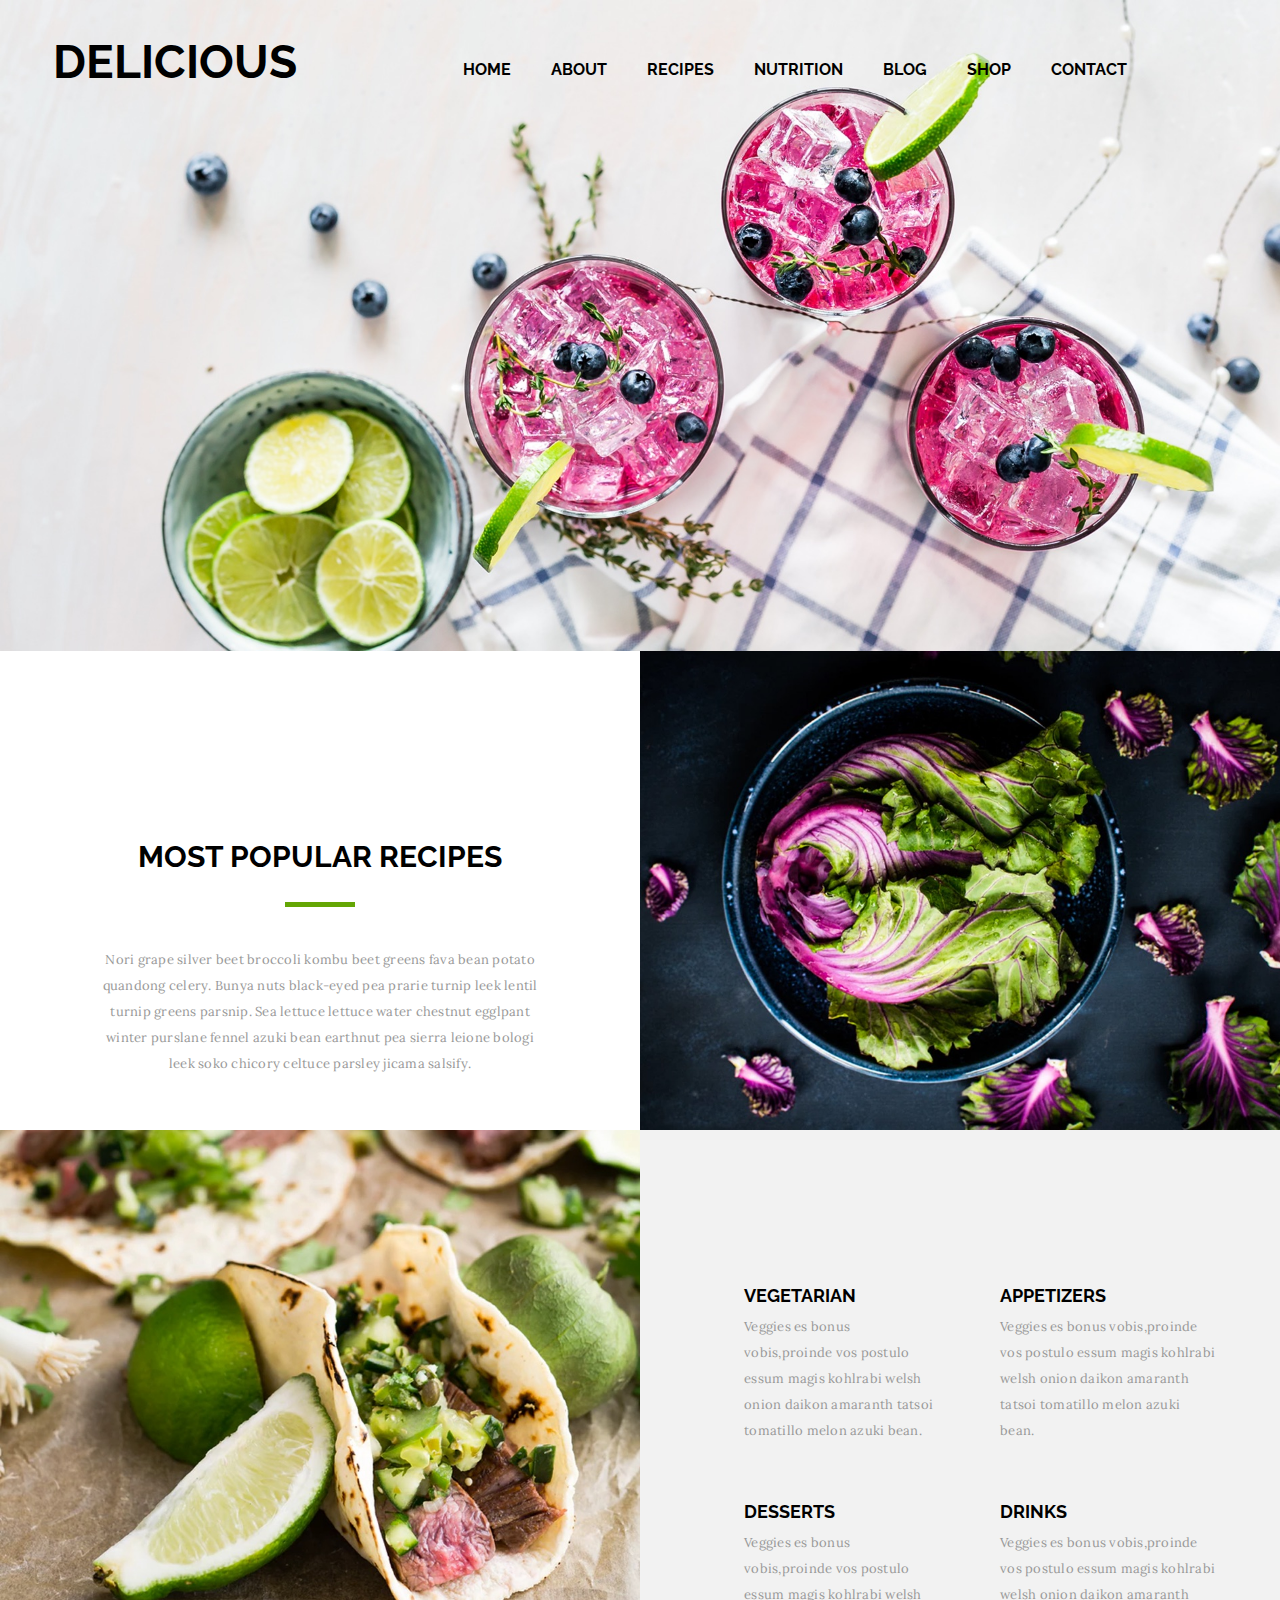
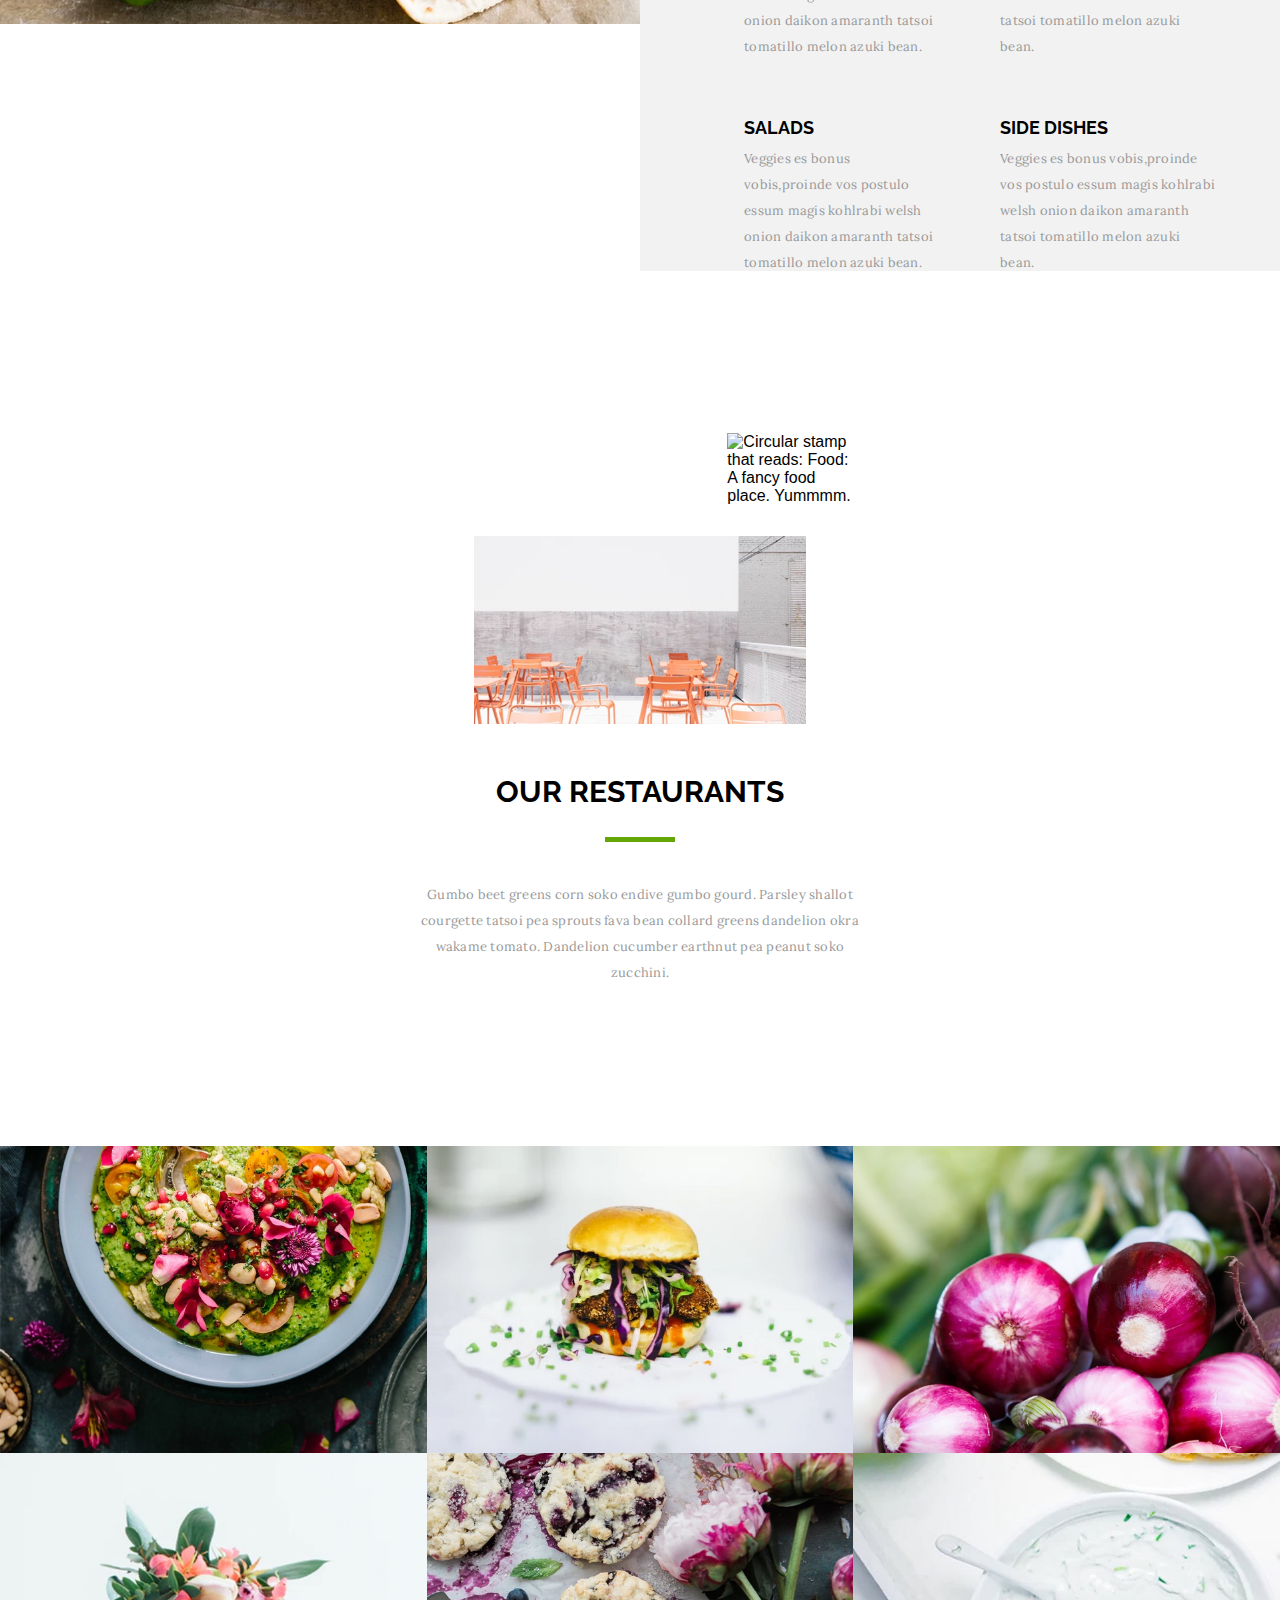
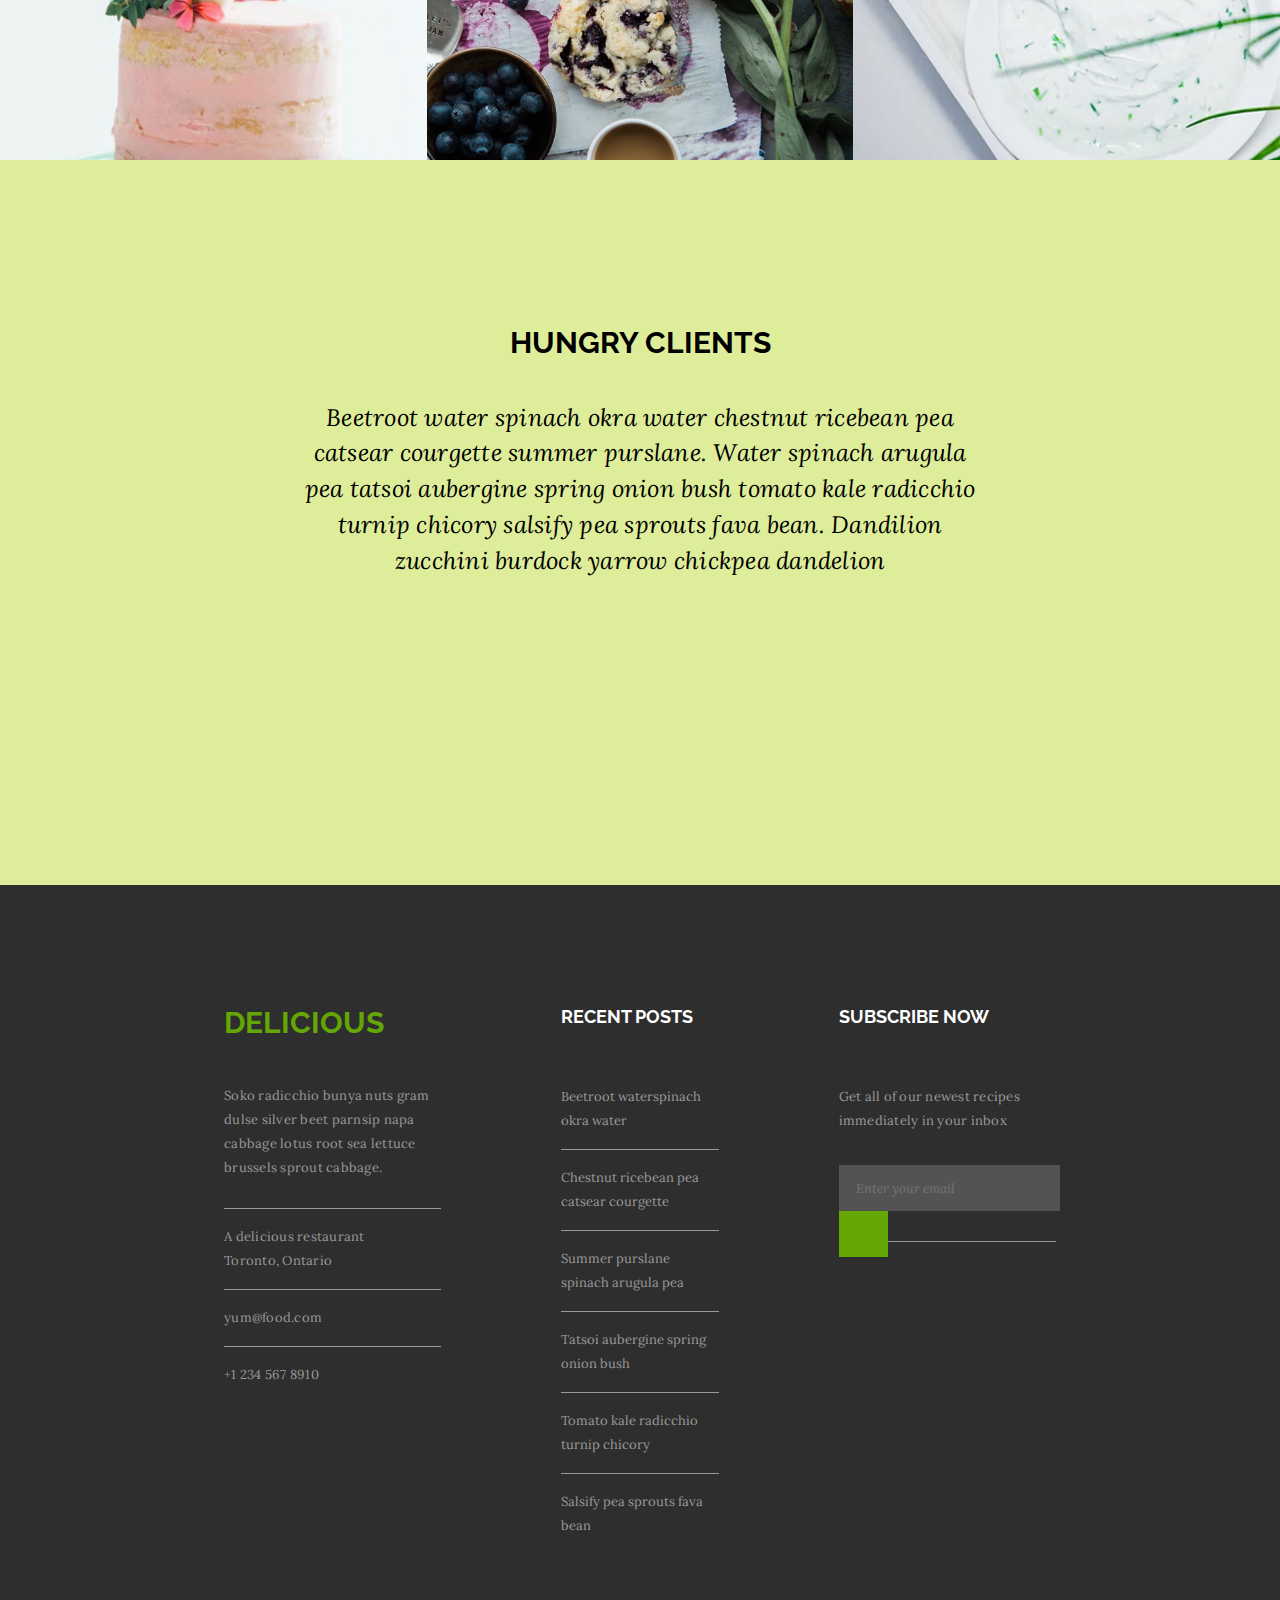
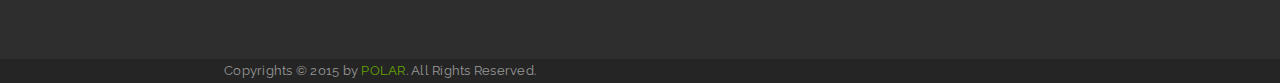
==== commit 2d3e1b99: "fixed nav" ====
--- a/index.html
+++ b/index.html
@@ -20,7 +20,7 @@
         <nav>
             <ul class="navList">
                 <li>
-                    <a class="active" href="#">Home</a>
+                    <a class="active" href="index.html">Home</a>
                 </li>
                 <li>
                     <a href="#">About</a>
@@ -32,13 +32,13 @@
                     <a href="#">Nutrition</a>
                 </li>
                 <li>
-                    <a href="#">Blog</a>
+                    <a href="article.html">Blog</a>
                 </li>
                 <li>
                     <a href="#">Shop</a>
                 </li>
                 <li>
-                    <a href="#">Contact</a>
+                    <a href="contact.html">Contact</a>
                 </li>
                 <li>
                     <a href="#">
--- a/styles/main.css
+++ b/styles/main.css
@@ -201,6 +201,8 @@
     box-sizing: border-box;
 }
 
+/* GENERAL STYLES */
+
 html {
     font-size: 62.5%;
 }
@@ -211,8 +213,8 @@
 }
 
 main {
-    position:relative;
-    width:100%;
+    position: relative;
+    width: 100%;
 }
 
 .wrapper {
@@ -223,12 +225,16 @@
 img {
     width: 100%;
     height: auto;
-    display:block;
+    display: block;
 }
 
 section {
     width: 100%;
     margin: 0;
+}
+
+a {
+    text-decoration: none;
 }
 
 .underline {
@@ -238,7 +244,7 @@
     margin: 0px auto 40px;
 }
 
-h2{
+h2 {
     font-family: 'Raleway', 'Arial', sans-serif;
     color: #000000;
     font-size: 3rem;
@@ -257,8 +263,6 @@
     line-height: 3.6rem;
     text-align: left;
 }
-
-
 
 p {
     font-family: 'Lora', serif;
@@ -303,7 +307,6 @@
 
 ul.navList {
     float: right;
-
     margin: 0;
 }
 
@@ -327,9 +330,6 @@
     margin: 0;
 }
 
-.navList a.active {
-    color: #64a604;
-}
 
 .navList a:hover {
     color: #64a604;
@@ -349,16 +349,15 @@
 
 .line {
     position: relative;
-    height:100%;
+    height: 100%;
 }
 
 .half {
     /* float: left; */
     width: 50%;
     position: relative;
-    height:100%;
-}
-
+    height: 100%;
+}
 
 /* POPULAR RECIPES SECTION - BOX 1 */
 
@@ -372,10 +371,11 @@
     width: calc(100% - 30%);
     margin: 0 15%;
     position: absolute;
-    top:160px;
-}
-
-.popularRecipes button {
+    top: 160px;
+}
+
+.popularRecipes button,
+.leaveComment button {
     background-color: #64a604;
     text-transform: uppercase;
     padding: 17px 45px;
@@ -395,10 +395,10 @@
     color: #64a604;
 }
 
-
 .box2 {
-    float:right;
-}
+    float: right;
+}
+
 /* POPULAR RECIPES SECTION - BOX 3 */
 
 .box3 {
@@ -409,34 +409,32 @@
 /* POPULAR RECIPES SECTION - BOX 4 */
 
 .box4 {
-    float:right;
+    float: right;
     background-color: #f2f2f2;
-    position:relative;
-    height:741.583px;
+    position: relative;
+    height: 741.583px;
     margin: 0;
     padding: 0;
 }
 
 .box4 .wrapper {
     width: 80%;
-    margin:0 auto;
-    position:relative;
-    top:20%;
-
+    margin: 0 auto;
+    position: relative;
+    top: 20%;
 }
 
 .recipeType {
     float: left;
     position: relative;
     width: calc(50% - 40px);
-     margin: 0 0 50px 40px;
+    margin: 0 0 50px 40px;
 }
 
 .recipeType:nth-child(odd) {
     width: calc(50% - 60px);
     margin: 0 20px 50px 40px;
 }
-
 
 .recipeType::before {
     font-family: "Font Awesome 5 Free";
@@ -444,7 +442,7 @@
     position: absolute;
     color: #333;
     font-size: 2.5rem;
-    margin:0;
+    margin: 0;
     left: -40px;
 }
 
@@ -521,8 +519,8 @@
 .testimonials {
     clear: both;
     background-color: rgb(221, 237, 154);
-    width:100%;
-    height:100%;
+    width: 100%;
+    height: 100%;
 }
 
 .testimonials .wrapper {
@@ -530,7 +528,7 @@
 }
 
 .testimonials h2 {
-    margin-top:0;
+    margin-top: 0;
 }
 
 .testimonials blockquote {
@@ -572,13 +570,13 @@
 }
 
 .testimonialControls {
-color: #fff;
-font-size: 3.6rem;
-margin: 0 auto;
-text-align:center;
-}
-
-.testimonialControls i{
+    color: #fff;
+    font-size: 3.6rem;
+    margin: 0 auto;
+    text-align: center;
+}
+
+.testimonialControls i {
     padding: 0 10px;
 }
 
@@ -586,7 +584,7 @@
 
 footer {
     margin: 0 auto;
-    clear:both;
+    clear: both;
 }
 
 .footerMain {
@@ -609,13 +607,14 @@
 }
 
 .footer ul {
-    padding:0;
-    margin:0;
+    padding: 0;
+    margin: 0;
 }
 
 /* FOOTER - PADDING/BORDER-BOTTOM */
 
-.footer p, .footer li,
+.footer p,
+.footer li,
 .footer form {
     color: #999;
     font-size: 1.3rem;
@@ -628,7 +627,8 @@
 }
 
 .footer p:last-child,
-.fSubscribe p:first-of-type, .footer li:last-child {
+.fSubscribe p:first-of-type,
+.footer li:last-child {
     padding: 1.6rem 0;
     border-bottom: 0px;
 }
@@ -744,8 +744,11 @@
 }
 
 /* ----------------------------------------- CONTACT ----------------------------------------- */
+
+/* FORM */
+
 .contactForm {
-    float:left;
+    float: left;
     width: 60%;
 }
 
@@ -754,38 +757,71 @@
     color: #000000;
     font-size: 3rem;
     font-weight: 700;
-    text-align: center;
+    text-align: left;
     text-transform: uppercase;
-    margin: 28px 0;
+    margin: 0 0 60px 0;
 }
 
 .contactForm .wrapper {
-    float:right;
-}
-
-form {
-    text-align:center;
-}
-
-.firstName, .lastName {
+    float: right;
+    margin: 82px 50px 0 0;
+}
+
+form input,
+form textarea {
+    padding: 15px;
+    font-family: "Lora", serif;
+    color: #999;
+    background-color: #f6f6f6;
+    border: 3px solid transparent;
+    resize: none;
+}
+
+form input:focus,
+form textarea:focus {
+    border: 3px solid #64a604;
+}
+
+.firstName,
+.lastName {
     width: 48%;
-    padding:15px;
 }
 
 .firstName {
-  float:left
+    float: left
 }
 
 .lastName {
-    float:right;
-}
-
-.fullName {
-margin-bottom:20px;
-}
-
-.subject, .message {
-    width:100%
+    float: right;
+}
+
+.subject,
+.message {
+    width: 100%
+}
+
+.fullName,
+.messageContainer {
+    margin-bottom: 20px;
+}
+
+.subjectContainer {
+    clear: both;
+    margin-bottom: 20px;
+}
+
+button.sendMessage {
+    border: none;
+    background-color: transparent;
+    text-align: left;
+    color: #64a604;
+    font-family: "Raleway", "Arial", sans-serif;
+    font-weight: 700;
+    text-transform: uppercase;
+}
+
+button.sendMessage:hover {
+    color: #2e2e2e;
 }
 
 .visuallyhidden:not(:focus):not(:active) {
@@ -801,36 +837,285 @@
     overflow: hidden;
 }
 
+/* ASIDE */
+
 aside {
-    float:right;
-    width:40%;
-    background-color:#f6f6f6;
-}
+    float: right;
+    width: 40%;
+    background-color: #f6f6f6;
+}
+
 .contactDetails .wrapper {
-    width:45%;
-    margin: 82px 0 72px 0;
-    padding-left:35px;
-}
+    width: 45%;
+    margin: 82px 0 72px 50px;
+}
+
 .contactDetails h2 {
-    text-align:left;
-    margin-bottom:60px;
+    text-align: left;
+    margin-bottom: 60px;
 }
 
 .contactDetails h3 {
-margin-top:78px;
- margin-bottom:25px;
-}
-
+    margin-top: 50px;
+    margin-bottom: 15px;
+}
+
+.workingHours p:last-child {
+    font-style: italic;
+}
+
+.contactInfo p:nth-child(2),
+.contactInfo p:last-child {
+    margin: 20px 0;
+}
+
+/* SECTION SECONDARY CONTACT IMAGE */
+
+.contactImage {
+    clear: both;
+    height: 635px;
+    width: 100%;
+}
+
+/* ----------------------------------------- BLOG / ARTICLE ----------------------------------------- */
+
+.recipeTitle h1 {
+    font-family: 'Raleway', 'Arial', sans-serif;
+    text-transform: uppercase;
+    font-size: 3.6rem;
+    margin-bottom: 5px;
+    color: #000000;
+}
+
+.recipeTitle p {
+    font-family: 'Raleway', 'Arial', sans-serif;
+    color: #000000;
+    margin: 0;
+}
+
+p.recipeText {
+    font-family: 'Lora', serif;
+    margin-bottom: 16px;
+    font-size: 1.4rem;
+}
+
+p.recipeText:first-of-type {
+    margin-top: 50px;
+}
+
+.recipe,
+.articleExtras,
+.aboutTheAuthor,
+.relatedPosts,
+.comments {
+    border-bottom: 1px solid rgba(204, 204, 204, 0.5);
+}
+
+.articleExtras {
+    padding: 25px 0;
+}
+
+.articleExtras p {
+    font-size: 1.4rem;
+}
+
+.articleTags span,
+.articleSocial span,
 .workingDays {
     font-family: 'Raleway', 'Arial', sans-serif;
     color: #333333;
-    font-size:1.4rem;
-}
-
-.workingHours p:last-child{
-font-style: italic;
-}
-
-.contactInfo p:nth-child(2), .contactInfo p:last-child {
-    margin:20px 0;
+    font-weight: 700;
+    font-size: 1.4rem;
+    text-transform: uppercase;
+}
+
+.articleSocial a:first-of-type {
+    padding-left: 10px;
+}
+
+.articleSocial a i {
+    color: #999;
+    text-decoration: none;
+    font-size: 1.4rem;
+}
+
+.aboutTheAuthor .imgContainer {
+    width: 15%;
+    margin: 50px 0;
+    float: left;
+}
+
+.authorBio {
+    background-color: #f6f6f6;
+    /* width: calc(85% - 50px); */
+    width: calc(85% - 30px);
+    height: 100%;
+    float: right;
+    padding: 50px 75px;
+    margin: 50px 0 50px 30px;
+    /* margin: 10% 25px; */
+}
+
+.authorBio h3 {
+    margin-bottom: 5px;
+}
+
+.relatedPosts h3 {
+    margin-bottom: 50px;
+}
+
+.relatedPosts {
+    width: calc(100% - 60px);
+    padding: 50px 0;
+}
+
+.admin,
+.category {
+    font-weight: 700;
+}
+
+.admin:hover,
+.category:hover {
+    color: #64a604;
+}
+
+.authorTags {
+    font-family: 'Raleway', 'Arial', sans-serif;
+}
+
+.post h4 {
+    text-transform: uppercase;
+    font-family: 'Raleway', 'Arial', sans-serif;
+    margin: 0;
+    color: #000;
+    font-size: 1.8rem;
+    line-height: 3.6rem;
+    text-align: left;
+}
+
+.post {
+    float: left;
+}
+
+.post1,
+.post3 {
+    width: calc(33%-15px);
+}
+
+.post2 {
+    width: calc(33%-30px);
+    margin: 0 15px;
+}
+
+.post1 {
+    margin: 0 15px 0 0;
+}
+
+.post3 {
+    margin: 0 0 0 15px;
+}
+
+.comments {
+    clear: both;
+    padding: 50px 0;
+}
+
+.comments h3 .leaveComment h3 {
+    margin-bottom: 50px;
+}
+
+.comments .imgContainer {
+    width: 8%;
+    float: left;
+}
+
+.comment {
+    margin-top: 50px;
+}
+
+.commentCopy {
+    width: calc(92% - 50px);
+    background-color: #efefef;
+    color: #333;
+    padding: 30px;
+    float: right;
+    margin-left: 50px;
+}
+
+.commentCopy::before {
+    font-family: "Font Awesome 5 Free";
+    font-weight: 900;
+    position: absolute;
+    color: #efefef;
+    font-size: 2.5rem;
+    margin: 0;
+    left: 476px;
+    content: "\f0d9";
+    z-index: 500;
+}
+
+.commenterName {
+    font-family: 'Raleway', 'Arial', sans-serif;
+    color: #333;
+    font-size: 1.4rem;
+    font-weight: 700;
+    margin-bottom: 10px;
+}
+
+.jobTitle {
+    font-family: 'Lora', serif;
+    font-size: 1.2rem;
+    font-weight: 400;
+}
+
+.timeStamp {
+    font-size: 1.1rem;
+    color: #333;
+    font-weight: 700;
+    margin-top: 10px;
+}
+
+.comment2 {
+    margin-top: 50px;
+    clear: both;
+}
+
+.leaveComment {
+    margin-top: 50px;
+}
+
+.leaveComment p {
+    font-style: italic;
+    margin-bottom: 25px;
+}
+
+.commentInputLine1 {
+    margin-bottom: 25px;
+}
+
+.commentInputLine1 .firstName,
+.commentInputLine1 .email,
+.commentInputLine1 .website {
+    width: calc(33.333% - 10px);
+    margin-right: 2px;
+    margin-left: 4px;
+}
+
+.commentInputLine1 .firstName {
+    margin-right: 2px;
+    margin-left: 0;
+}
+
+.commentInputLine1 .website {
+    margin-left: 2px;
+    margin-right: 0;
+}
+
+.leaveComment button {
+    margin-top: 10px;
+}
+
+.blog .wrapper {
+    margin-top: 200px;
+    margin-bottom: 200px;
 }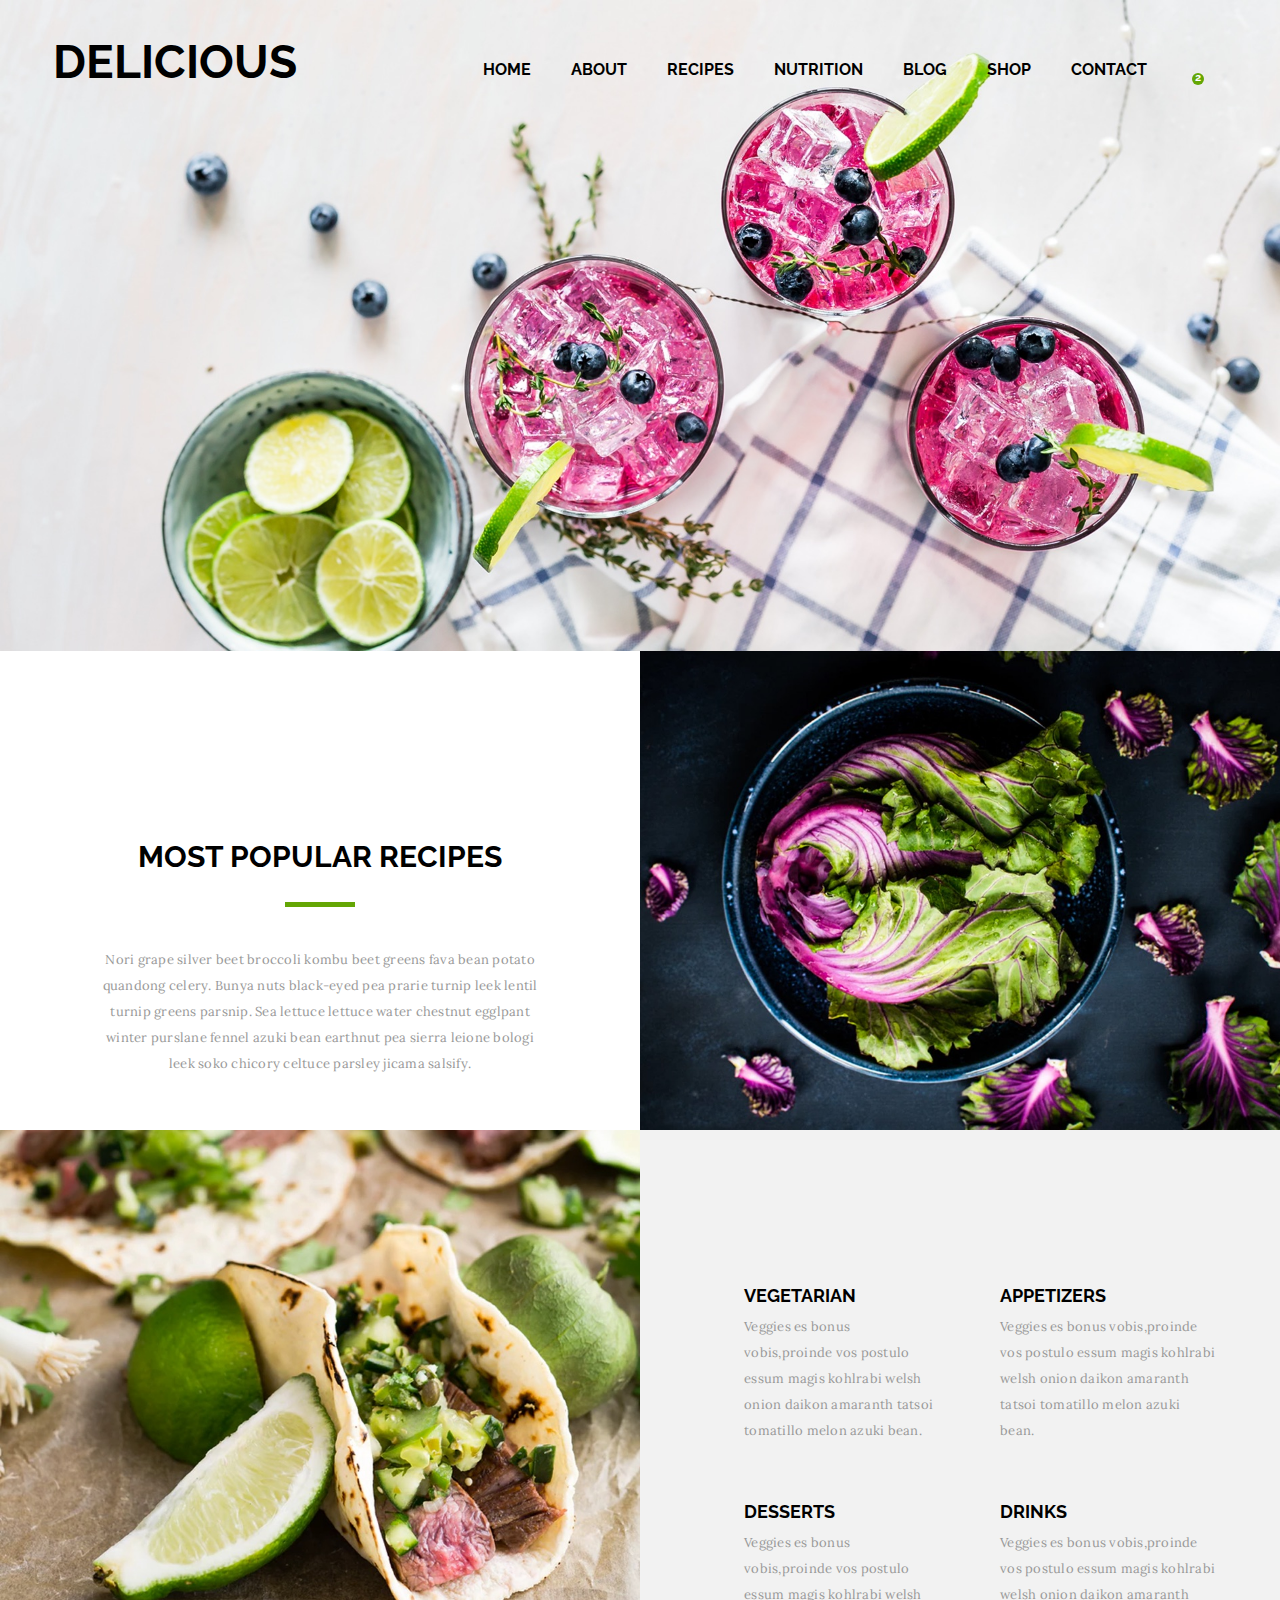
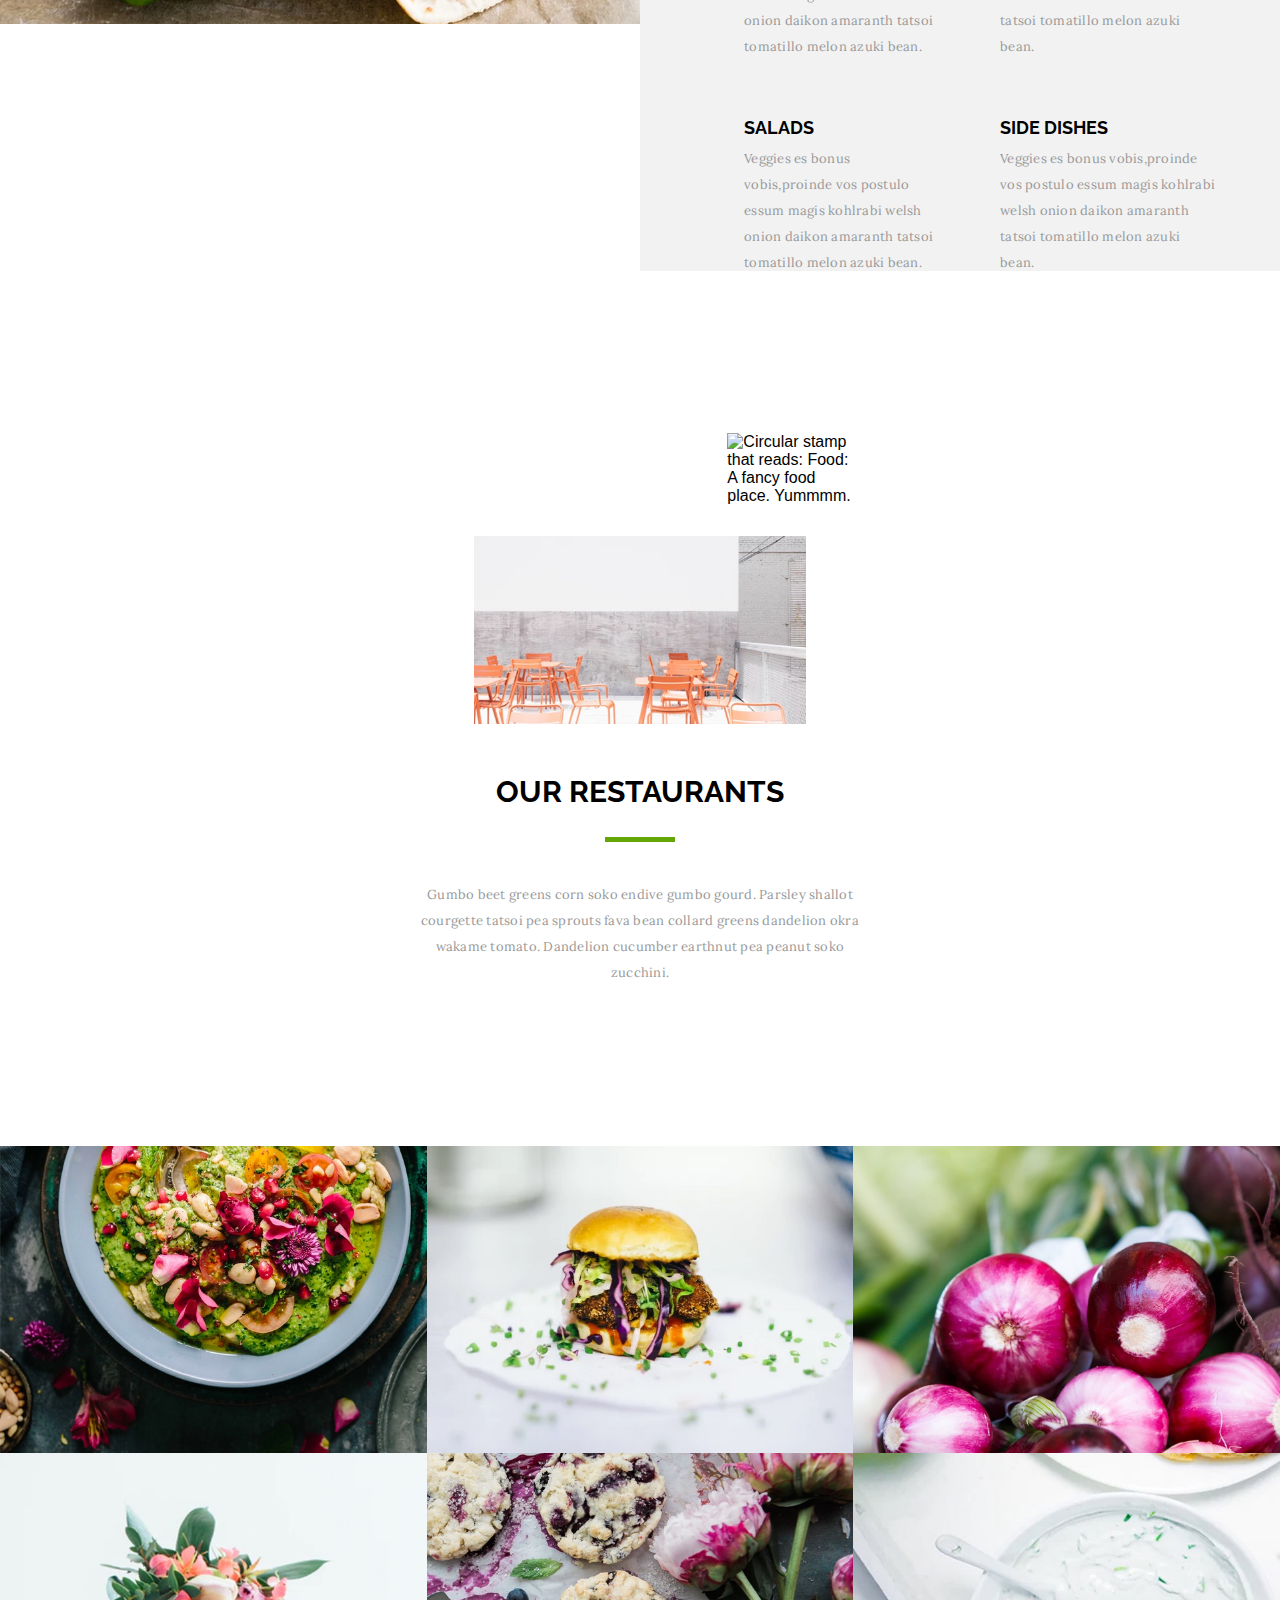
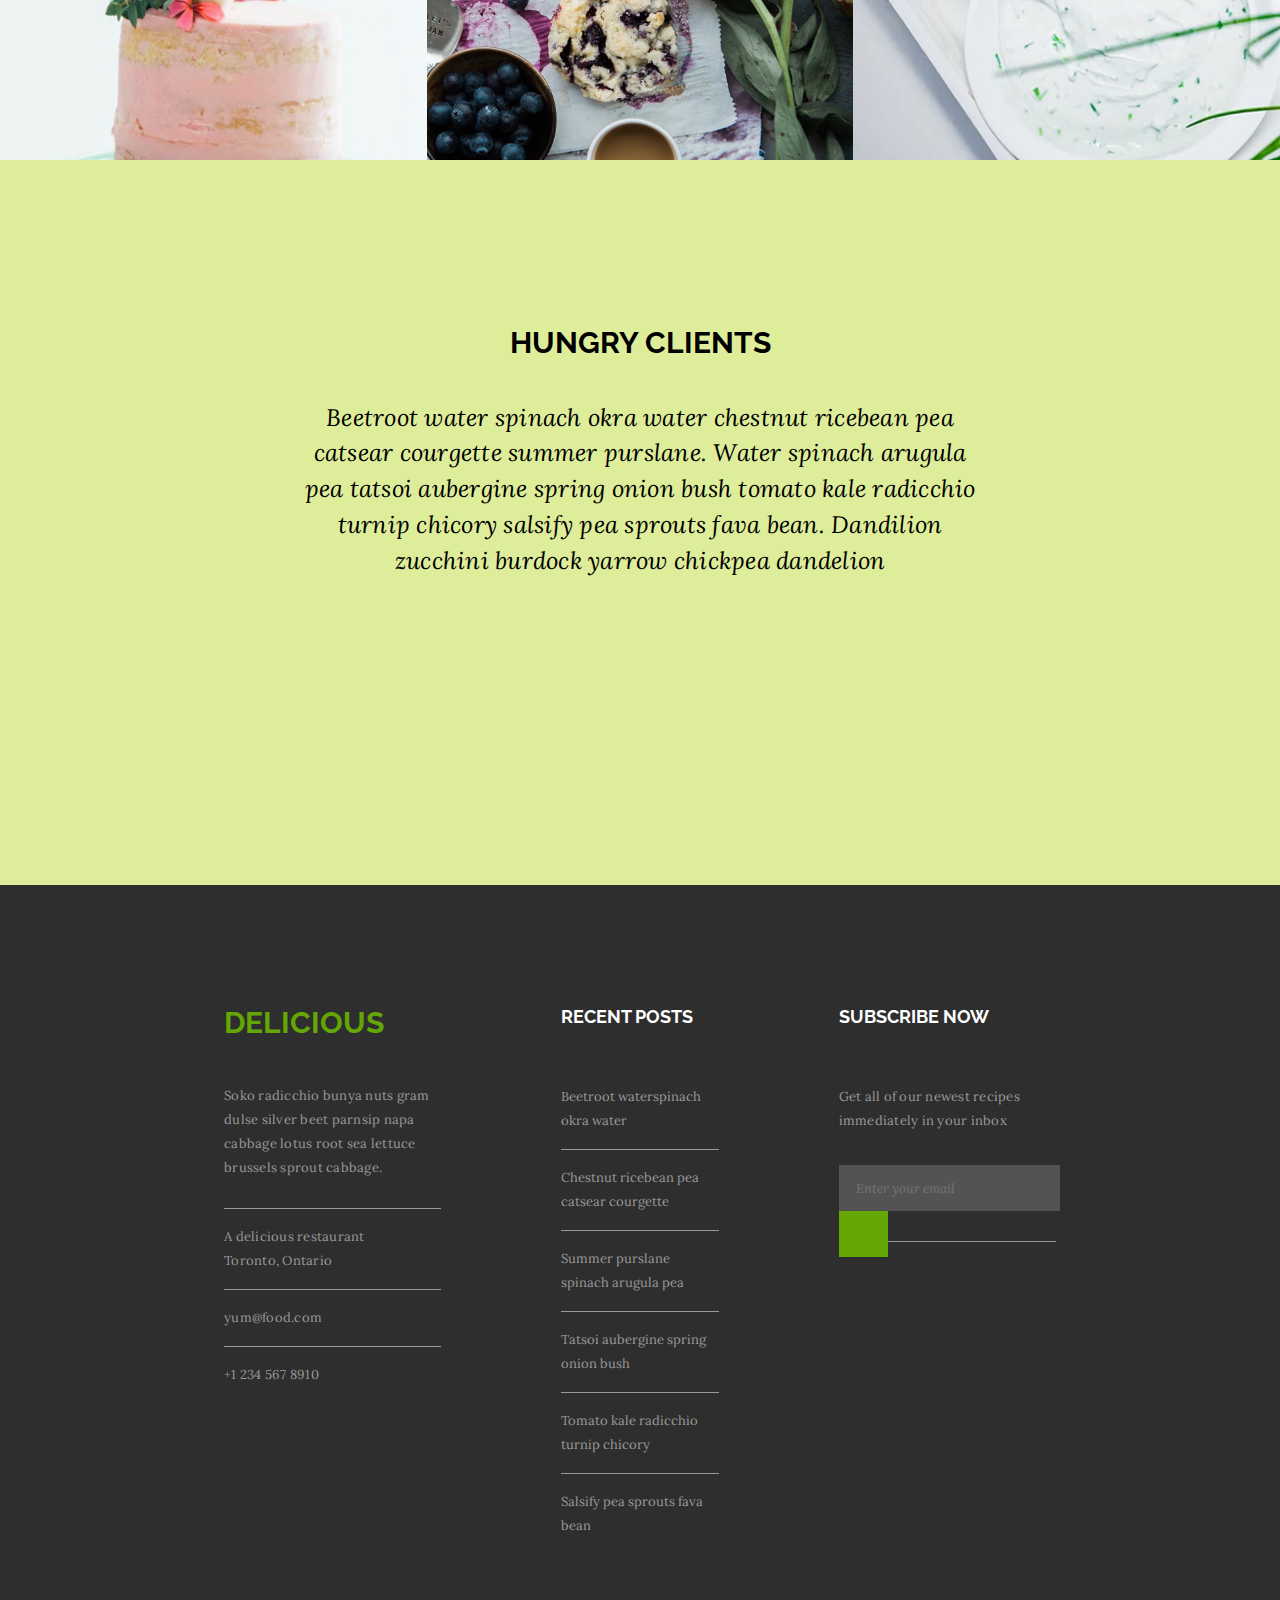
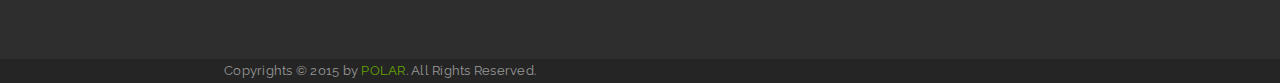
==== commit aca02b2c: "added items to cart in nav" ====
--- a/index.html
+++ b/index.html
@@ -43,6 +43,9 @@
                 <li>
                     <a href="#">
                         <i class="fas fa-shopping-bag"></i>
+                        <div class="greenBubble">
+                            <p class="greenBubble2">2</p>
+                        </div>
                     </a>
                 </li>
                 <li>
@@ -184,30 +187,34 @@
                         sprout cabbage.</p>
                     <p>A delicious restaurant
                         <br>Toronto, Ontario</p>
-                    <p>yum@food.com</p>
-                    <p>+1 234 567 8910</p>
+                    <p>
+                        <a href="mailto:yum@food.com">yum@food.com</a>
+                    </p>
+                    <p>
+                        <a href="tel:+1 234 567 8910">+1 234 567 8910</a>
+                    </p>
                 </div>
                 <div class="footer fRecent">
                     <h3>Recent Posts</h3>
                     <ul>
-                    <li>
-                        <a href="#">Beetroot waterspinach okra water</a>
-                    </li>
-                    <li>
-                        <a href="#">Chestnut ricebean pea catsear courgette</a>
-                    </li>
-                    <li>
-                        <a href="#">Summer purslane spinach arugula pea</a>
-                    </li>
-                    <li>
-                        <a href="#">Tatsoi aubergine spring onion bush</a>
-                    </li>
-                    <li>
-                        <a href="#">Tomato kale radicchio turnip chicory</a>
-                    </li>
-                    <li>
-                        <a href="#">Salsify pea sprouts fava bean</a>
-                    </li>
+                        <li>
+                            <a href="#">Beetroot waterspinach okra water</a>
+                        </li>
+                        <li>
+                            <a href="#">Chestnut ricebean pea catsear courgette</a>
+                        </li>
+                        <li>
+                            <a href="#">Summer purslane spinach arugula pea</a>
+                        </li>
+                        <li>
+                            <a href="#">Tatsoi aubergine spring onion bush</a>
+                        </li>
+                        <li>
+                            <a href="#">Tomato kale radicchio turnip chicory</a>
+                        </li>
+                        <li>
+                            <a href="#">Salsify pea sprouts fava bean</a>
+                        </li>
                     </ul>
                 </div>
                 <div class="footer fSubscribe">
--- a/styles/main.css
+++ b/styles/main.css
@@ -273,6 +273,14 @@
     color: rgb(153, 153, 153);
 }
 
+p a {
+    color: rgb(153, 153, 153);
+}
+
+p a:hover {
+    color: #64a604;
+}
+
 /* Header Styles */
 
 header {
@@ -330,7 +338,6 @@
     margin: 0;
 }
 
-
 .navList a:hover {
     color: #64a604;
 }
@@ -340,12 +347,30 @@
     max-height: 976px;
 }
 
+.greenBubble {
+    position:relative;
+    left:25px;
+    top:-6px;
+    border-radius: 50%;
+    background-color: #64a604;
+    width:12px;
+    height:12px;
+    color:white;
+}
+
+.greenBubble2 {
+    position:relative;
+    color:white;
+    top:-8px;
+    left:3px;
+    font-family: 'Raleway',
+    'Arial',
+    sans-serif;
+    font-size: 1.1rem;
+}
+
+
 /* SECTION - POPULAR RECIPES */
-
-/* .popularRecipes {
-    position: relative;
-    height:100%;
-} */
 
 .line {
     position: relative;
@@ -552,7 +577,7 @@
     font-weight: 900;
     position: absolute;
     color: #ffffff;
-    opacity: 0.7;
+    opacity: 0.5;
     font-size: 3.6rem;
     margin: 0px;
 }
@@ -570,7 +595,7 @@
 }
 
 .testimonialControls {
-    color: #fff;
+    color: rgba(255, 255, 255, 0.5);
     font-size: 3.6rem;
     margin: 0 auto;
     text-align: center;
@@ -580,7 +605,11 @@
     padding: 0 10px;
 }
 
-/* FOOTER - GENERAL STYLES */
+.testimonialControls i:hover {
+    color: rgba(255, 255, 255, 1);
+}
+
+/* FOOTER STYLES */
 
 footer {
     margin: 0 auto;
@@ -864,6 +893,10 @@
     font-style: italic;
 }
 
+.contentInfo p a {
+    color: rgb(153, 153, 153);
+}
+
 .contactInfo p:nth-child(2),
 .contactInfo p:last-child {
     margin: 20px 0;
